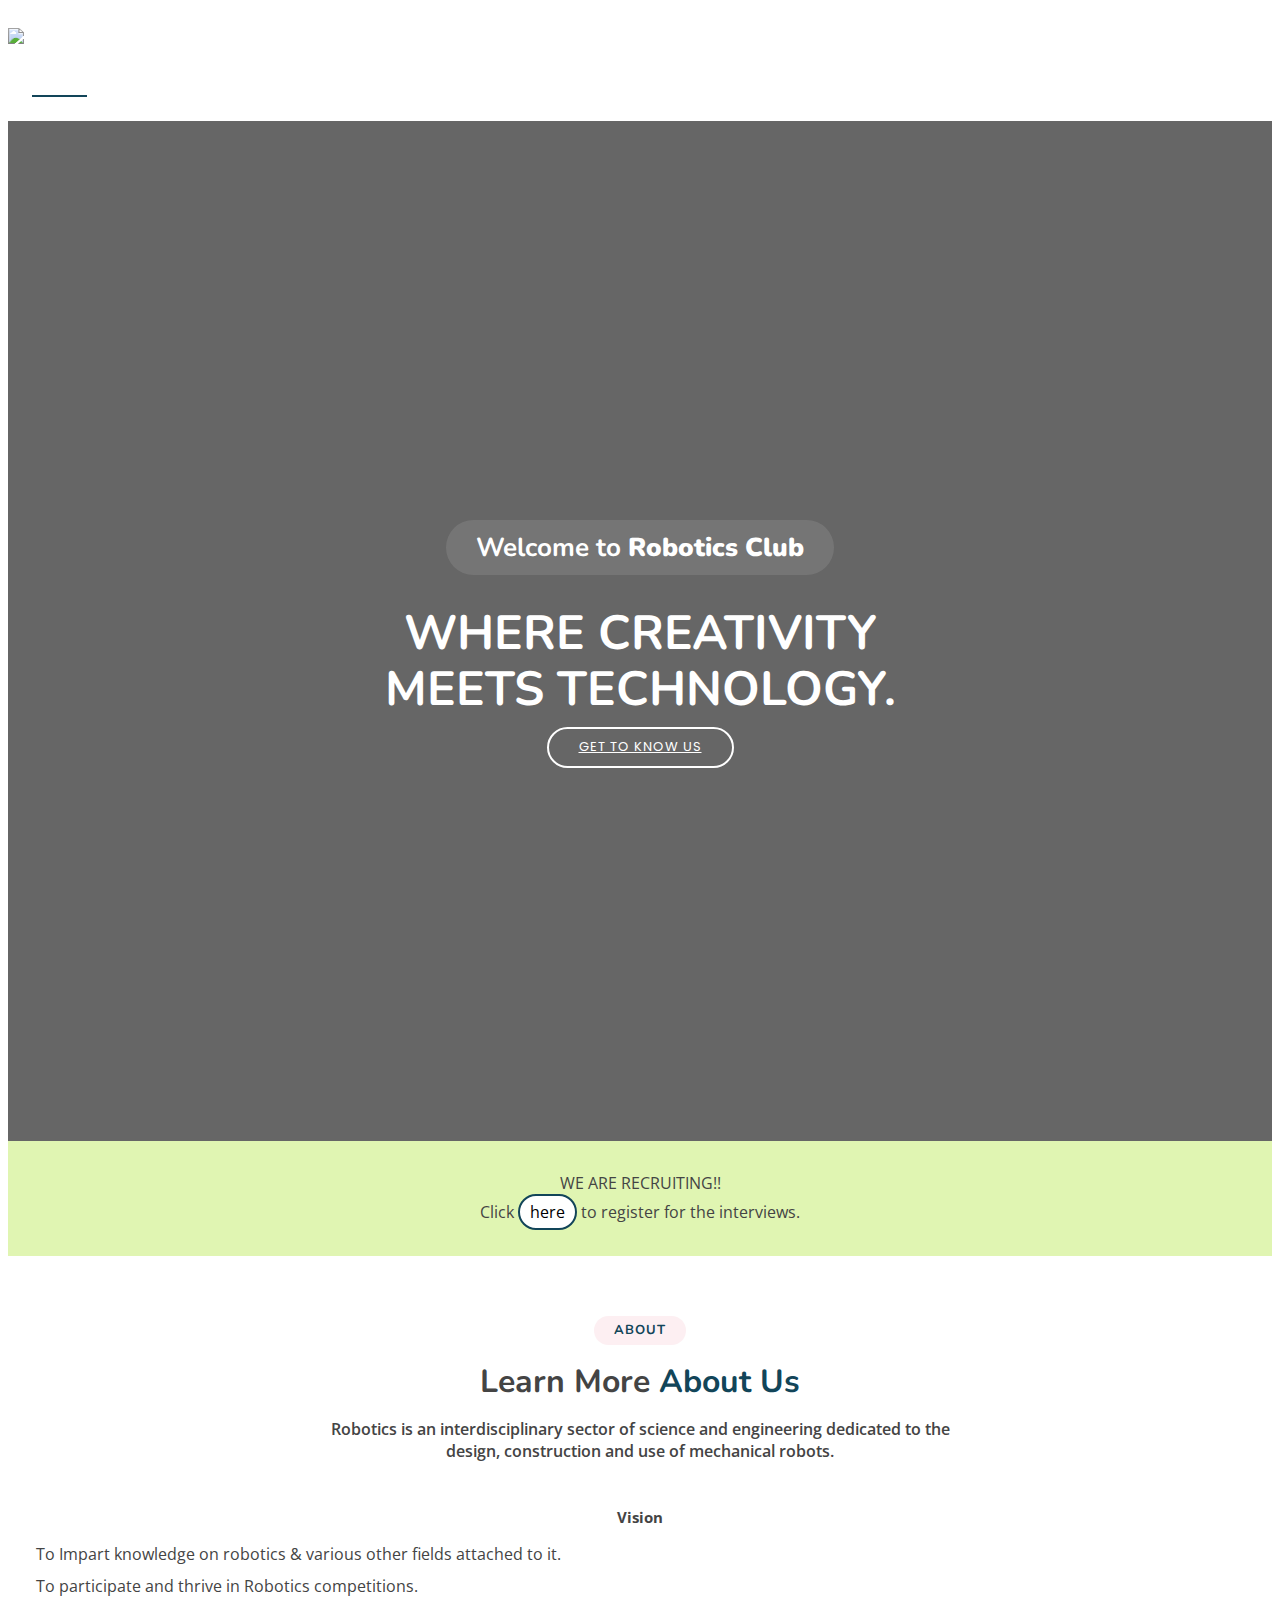
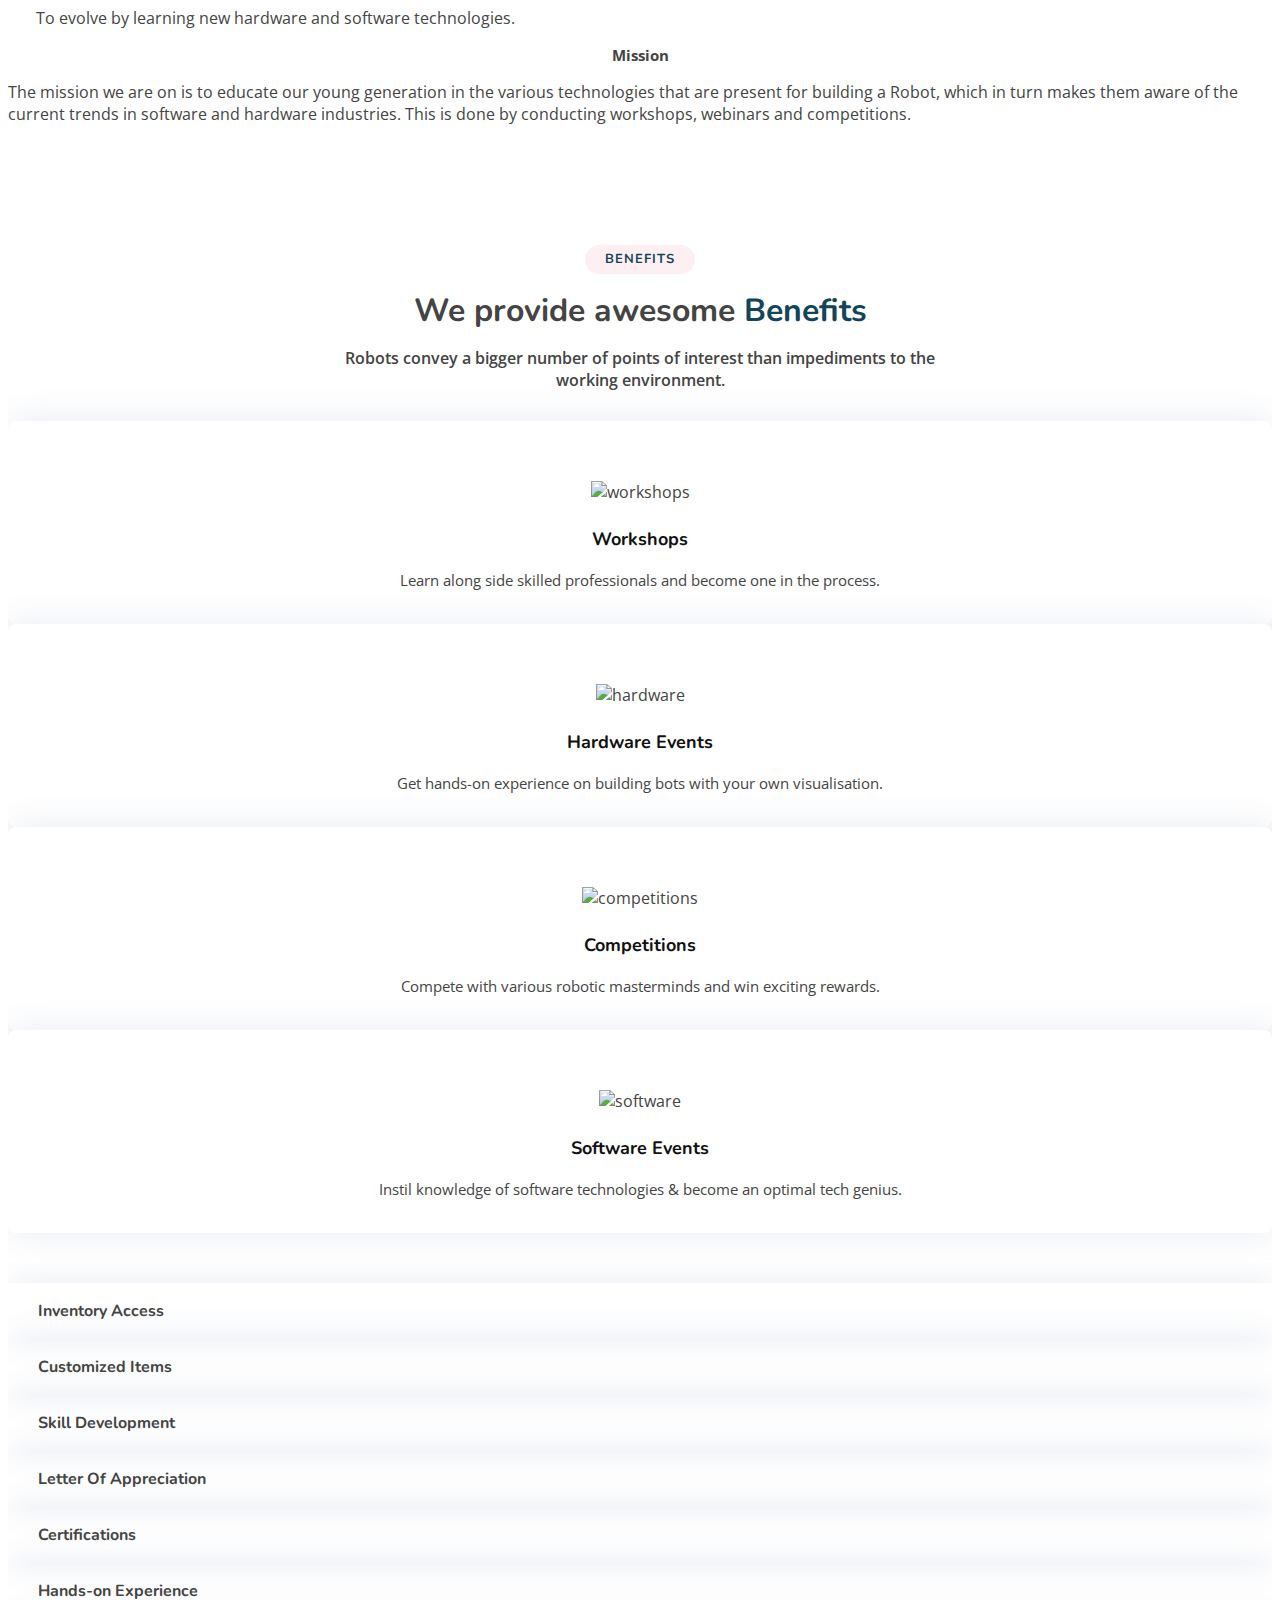
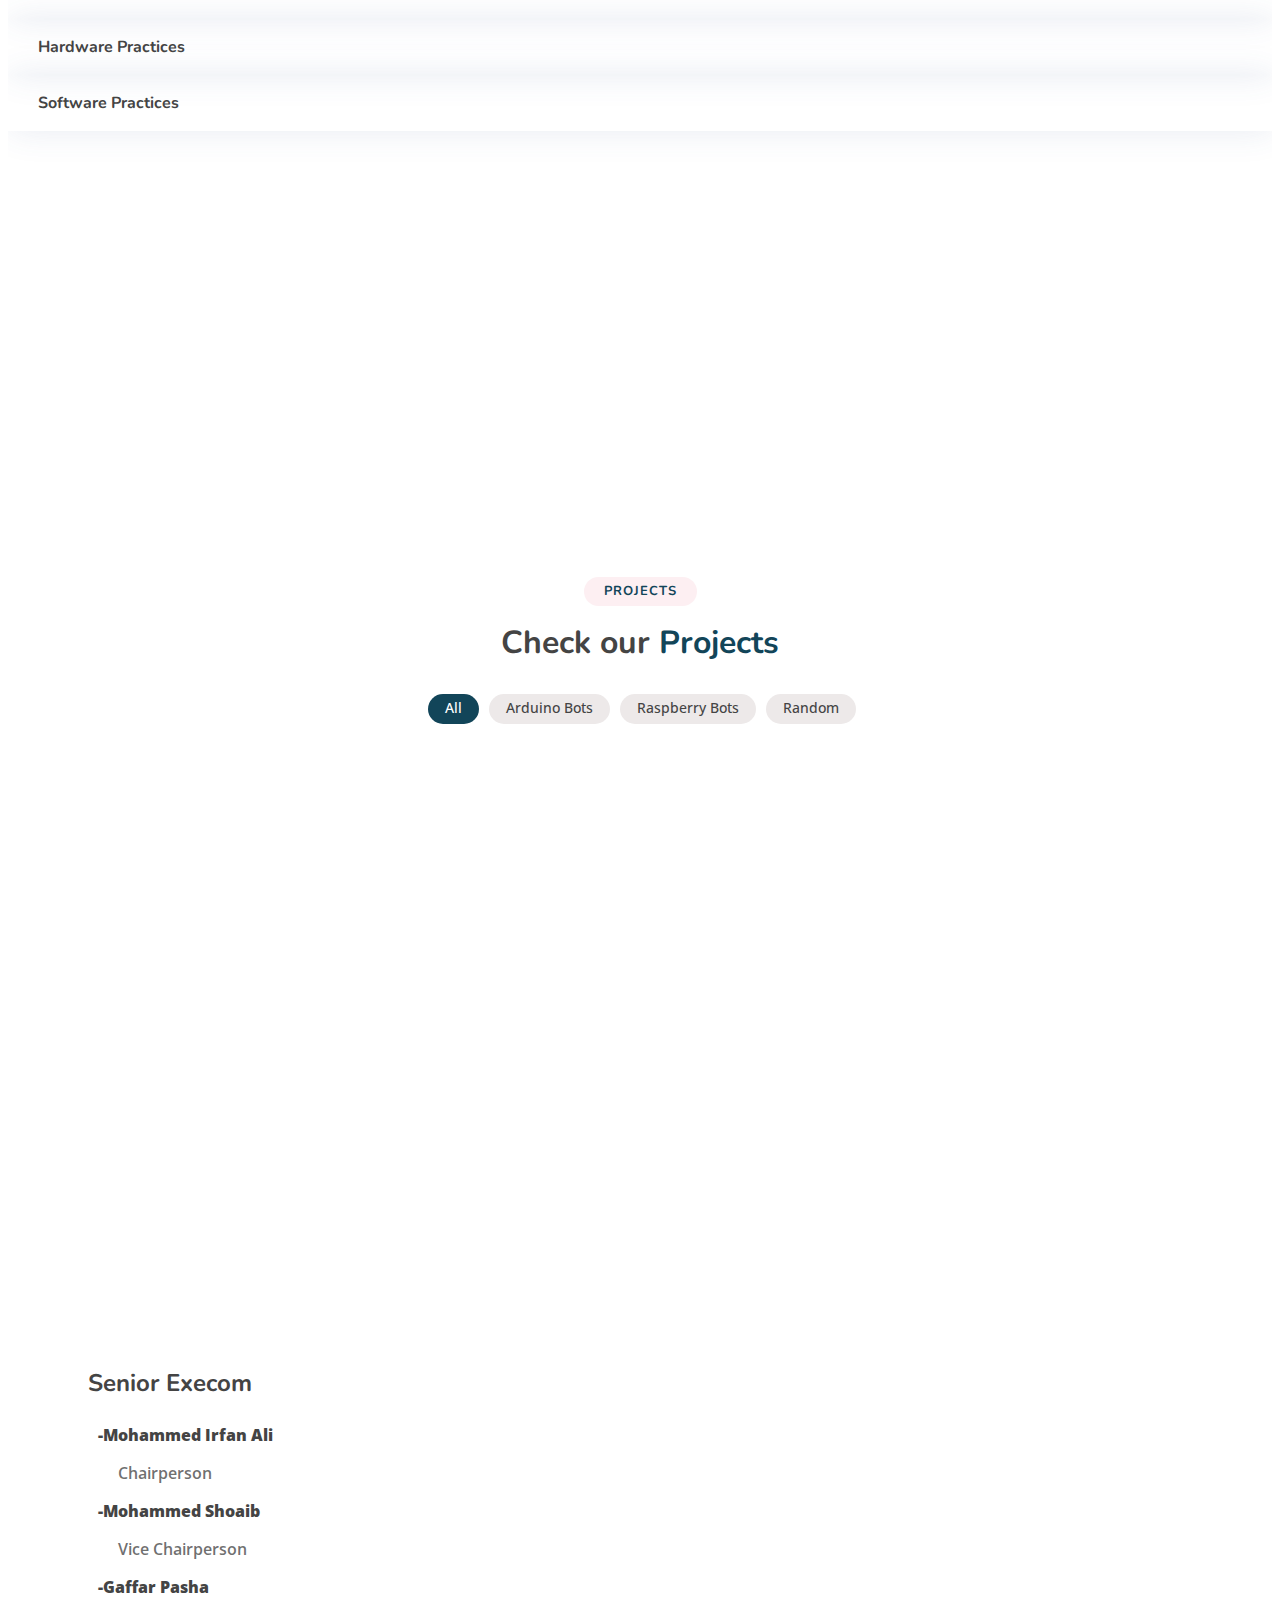
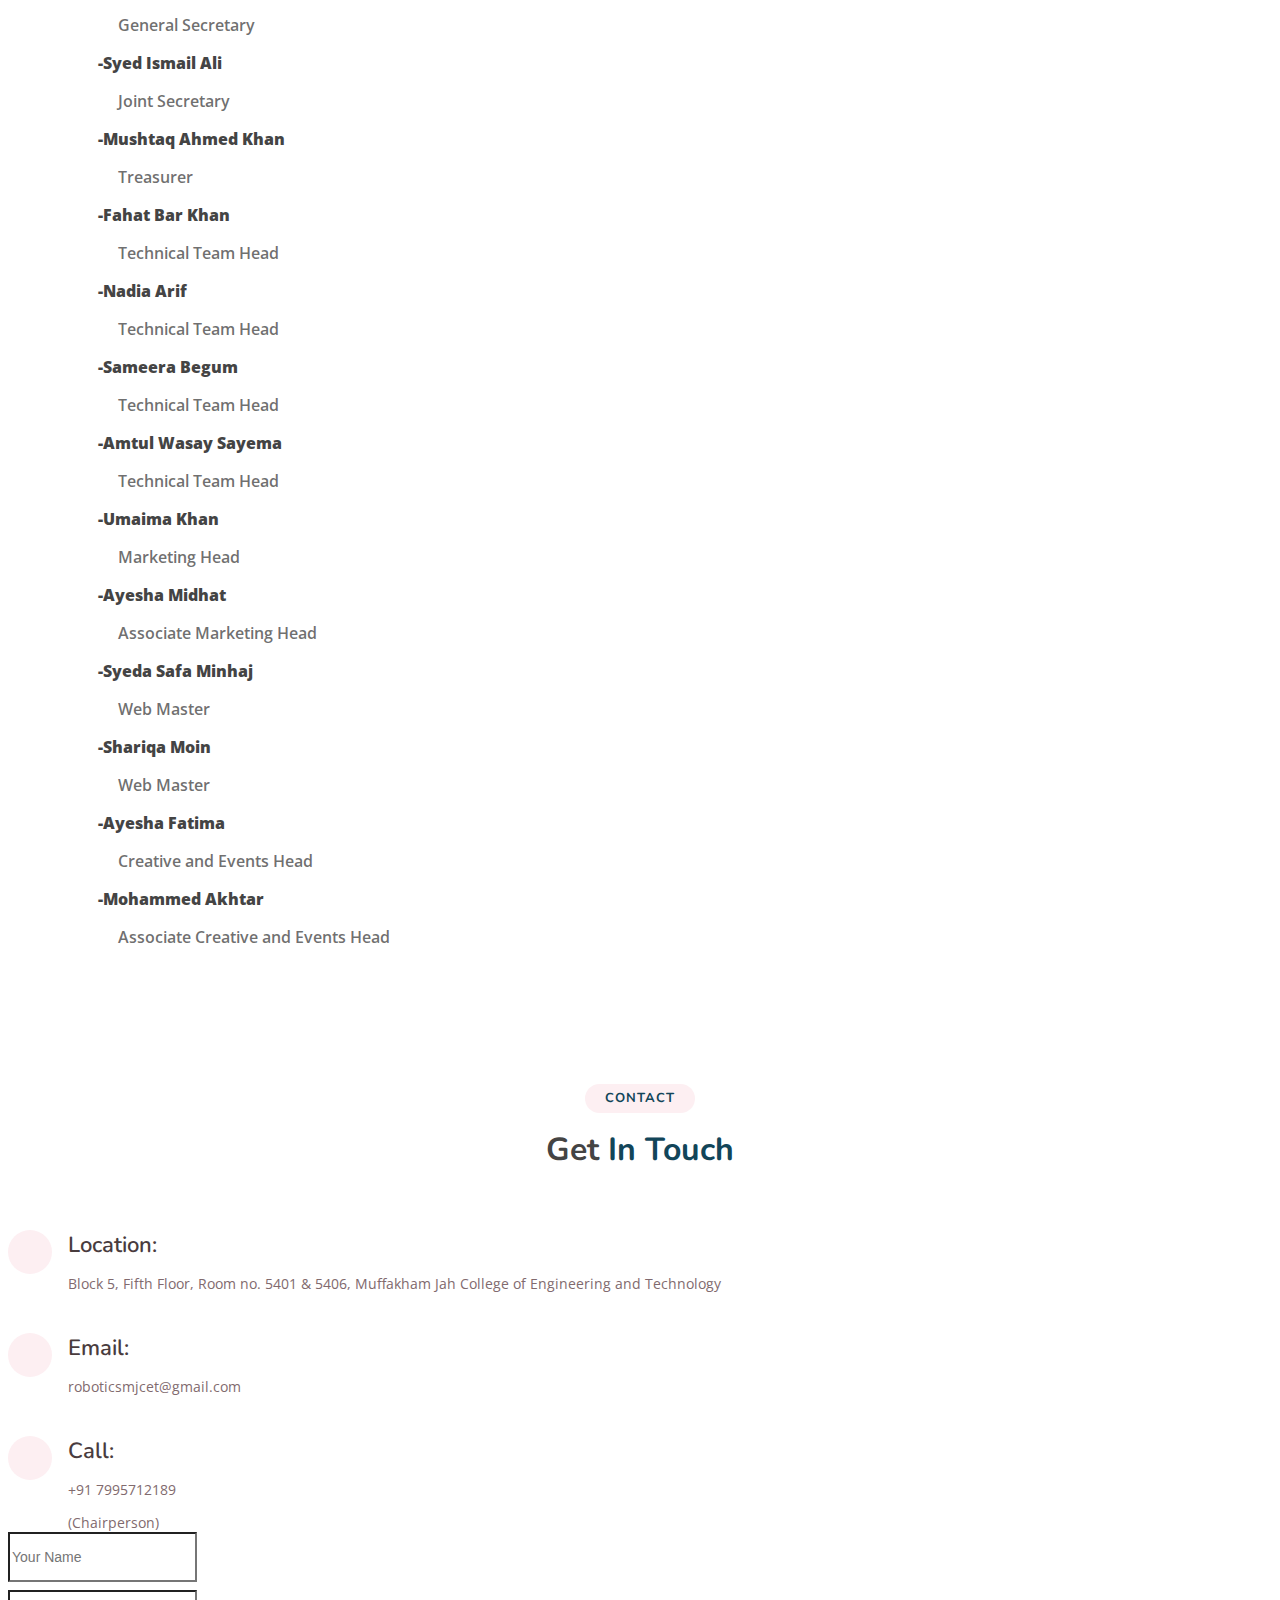
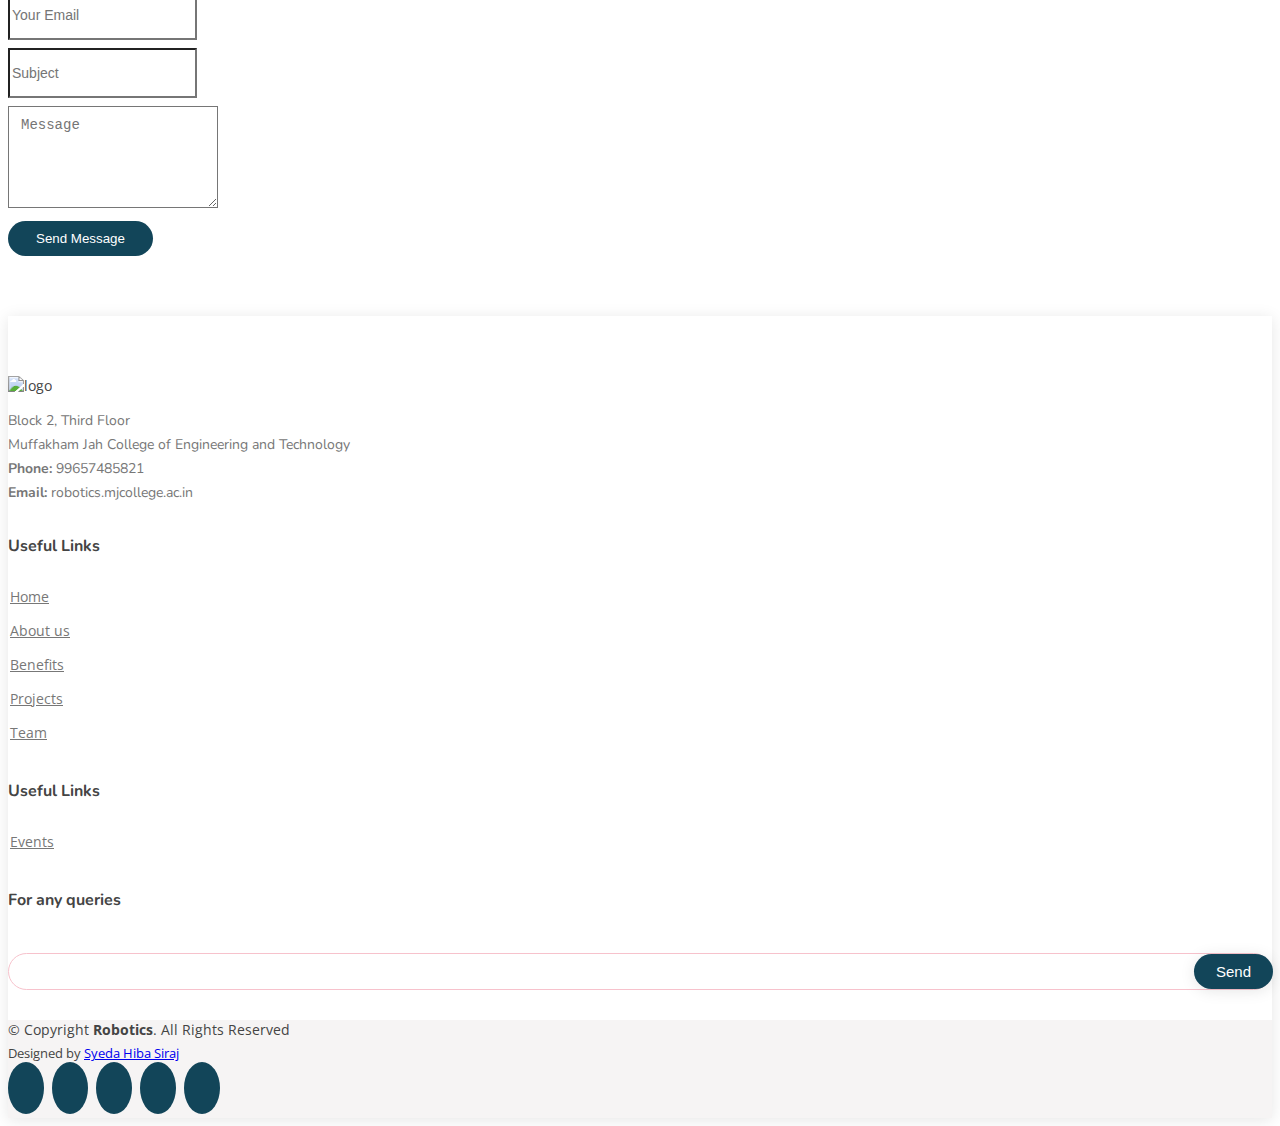
==== index.html @ 512441b2 "recruitment reg" ====
<!DOCTYPE html>
<html lang="en">
  <head>
    <meta charset="utf-8" />
    <meta content="width=device-width, initial-scale=1.0" name="viewport" />

    <title>Robotics Website</title>
    <meta content="" name="description" />
    <meta content="" name="keywords" />

    <!-- Favicons -->
    <link href="assets/img/roboticsLogo.jpg" rel="icon" />

    <!-- Google Fonts -->
    <link
      href="https://fonts.googleapis.com/css?family=Open+Sans:300,300i,400,400i,600,600i,700,700i|Nunito:300,300i,400,400i,600,600i,700,700i|Poppins:300,300i,400,400i,500,500i,600,600i,700,700i"
      rel="stylesheet"
    />

    <!-- Vendor CSS Files -->
    <link
      href="assets/vendor/bootstrap/css/bootstrap.min.css"
      rel="stylesheet"
    />
    <link
      href="assets/vendor/bootstrap-icons/bootstrap-icons.css"
      rel="stylesheet"
    />
    <link href="assets/vendor/boxicons/css/boxicons.min.css" rel="stylesheet" />
    <link
      href="assets/vendor/glightbox/css/glightbox.min.css"
      rel="stylesheet"
    />
    <link href="assets/vendor/remixicon/remixicon.css" rel="stylesheet" />
    <link href="assets/vendor/swiper/swiper-bundle.min.css" rel="stylesheet" />

    <!-- Main CSS File -->
    <link href="assets/css/style.css" rel="stylesheet" />

    <!--Chatbot-->
    <script type="text/javascript">
      window.$crisp = [];
      window.CRISP_WEBSITE_ID = "b55deaad-68e8-45c0-8fe8-236538bee764";
      (function () {
        d = document;
        s = d.createElement("script");
        s.src = "https://client.crisp.chat/l.js";
        s.async = 1;
        d.getElementsByTagName("head")[0].appendChild(s);
      })();
    </script>
  </head>

  <body>
    <!-- ======= Header ======= -->
    <header id="header" class="fixed-top">
      <div class="container d-flex align-items-center justify-content-between">
        <h1 class="logo">
          <a href="index.html">
            <img src="assets/img/roboticsLogo.jpg" alt="logo" />
          </a>
        </h1>
        <!-- Uncomment below if you prefer to use an image logo -->
        <!-- <a href="index.html" class="logo"><img src="assets/img/logo.png" alt="" class="img-fluid"></a>-->

        <nav id="navbar" class="navbar">
          <ul>
            <li><a class="nav-link scrollto active" href="#hero">Home</a></li>
            <li><a class="nav-link scrollto" href="#about">About</a></li>
            <li><a class="nav-link scrollto" href="#services">Benefits</a></li>
            <li><a class="nav-link scrollto" href="#portfolio">Projects</a></li>
            <li><a class="nav-link scrollto" href="#team">Team</a></li>
            <li><a href="#" style="text-decoration: none">Events</a></li>
            <!-- <li class="dropdown"><a href="#"><span>Drop Down</span> <i class="bi bi-chevron-down"></i></a>
            <ul>
              <li><a href="#">Drop Down 1</a></li>
              <li class="dropdown"><a href="#"><span>Deep Drop Down</span> <i class="bi bi-chevron-right"></i></a>
                <ul>
                  <li><a href="#">Deep Drop Down 1</a></li>
                  <li><a href="#">Deep Drop Down 2</a></li>
                  <li><a href="#">Deep Drop Down 3</a></li>
                  <li><a href="#">Deep Drop Down 4</a></li>
                  <li><a href="#">Deep Drop Down 5</a></li>
                </ul>
              </li>
              <li><a href="#">Drop Down 2</a></li>
              <li><a href="#">Drop Down 3</a></li>
              <li><a href="#">Drop Down 4</a></li>
            </ul>
          </li> -->
            <li><a class="nav-link scrollto" href="#contact">Contact</a></li>
          </ul>
          <i class="bi bi-list mobile-nav-toggle"></i>
        </nav>
        <!-- .navbar -->
      </div>
    </header>
    <!-- End Header -->

    <!-- ======= Hero Section ======= -->

    <!-- <header>
    <div class="overlay"></div>
      <video playsinline="playsinline" autoplay="autoplay" muted="muted" loop="loop">
        <source src="assets/img/video.mp4" type="video/mp4">
      </video>
      <div class="container h-100">
        <div class="d-flex h-100 text-center align-items-center">
          <div class="w-100 text-white">
            <h1 class="display-3">Video Header</h1>
            <p class="lead mb-0">With HTML5 Video and Bootstrap 4</p>
          </div>
        </div>
    </div>
  </header>
   -->

    <section id="hero">
      <div class="hero-container">
        <video
          width="1600"
          height="1400"
          autoplay
          playsinline
          controls = "true"
          muted
          loop
          id="myVideo"
        >
          <source src="assets/img/IMG_6921.mp4" type="video/mp4" />
        </video>
      </div>
      <div class="hero-container" style="z-index: 10">
        <h3>Welcome to <strong>Robotics Club</strong></h3>
        <h1 class="mb-4">
          Where creativity <br />
          meets technology.
        </h1>
        <a href="#about" class="btn-get-started scrollto">Get to know us</a>
        <!-- <h2>We are team of talented designers making websites with Bootstrap</h2> -->
      </div>
    </section>
    <!-- End Hero -->

    <main id="main">
      <div class="registration">
        <p>
          WE ARE RECRUITING!!<br />
          Click <a class = "here" href="indexr.html" target="_blank">here</a> to register for the interviews.
        </p>
      </div>
      <!-- ======= About Section ======= -->
      <section id="about" class="about">
        <div class="container">
          <div class="section-title">
            <h2>About</h2>
            <h3>Learn More <span>About Us</span></h3>
            <p>
              Robotics is an interdisciplinary sector of science and engineering
              dedicated to the design, construction and use of mechanical
              robots.
            </p>
          </div>

          <div class="row content">
            <div class="col-lg-6">
              <p
                style="
                  margin: 15px 0 15px 0;
                  font-size: 15px;
                  font-weight: 700;
                  text-align: center;
                "
              >
                Vision
              </p>
              <ul>
                <li>
                  <i class="ri-check-double-line"></i>To Impart knowledge on
                  robotics & various other fields attached to it.
                </li>
                <li>
                  <i class="ri-check-double-line"></i>To participate and thrive
                  in Robotics competitions.
                </li>
                <li>
                  <i class="ri-check-double-line"></i>To evolve by learning new
                  hardware and software technologies.
                </li>
              </ul>
            </div>
            <div class="col-lg-6 pt-4 pt-lg-0">
              <p
                style="
                  margin: 15px 0 15px 0;
                  font-size: 15px;
                  font-weight: 700;
                  text-align: center;
                "
              >
                Mission
              </p>
              <p>
                The mission we are on is to educate our young generation in the
                various technologies that are present for building a Robot,
                which in turn makes them aware of the current trends in software
                and hardware industries. This is done by conducting workshops,
                webinars and competitions.
              </p>
              <!-- <a href="#" class="btn-learn-more">Learn More</a> -->
            </div>
          </div>
        </div>
      </section>
      <!-- End About Section -->

      <!-- ======= Benefits Section ======= -->
      <section id="services" class="services">
        <div class="container">
          <div class="section-title">
            <h2>Benefits</h2>
            <h3>We provide awesome <span>Benefits</span></h3>
            <p>
              Robots convey a bigger number of points of interest than
              impediments to the working environment.
            </p>
          </div>

          <div class="row">
            <div class="col-md-6 col-lg-3 d-flex align-items-stretch mb-lg-0">
              <div class="icon-box">
                <!-- <div class="icon"><i class="bx bxl-dribbble"></i></div> -->
                <img
                  width="200"
                  height="120"
                  src="assets/img/benefits/workshops.jpg"
                  alt="workshops"
                />
                <h4 class="title mt-3"><a href="">Workshops</a></h4>
                <!-- <p class="description">Workshop requires participants to take a hands-on approach to immediately implement the skills they are learning.</p> -->
                <p class="description">
                  Learn along side skilled professionals and become one in the
                  process.
                </p>
                <!-- <a class="ben-btn" href="#">Know More</a> -->
              </div>
            </div>

            <div class="col-md-6 col-lg-3 d-flex align-items-stretch mb-lg-0">
              <div class="icon-box">
                <!-- <div class="icon"><i class="bx bx-file"></i></div> -->
                <img
                  width="200"
                  height="120"
                  src="assets/img/benefits/hardware.jpg"
                  alt="hardware"
                />
                <h4 class="title mt-3"><a href="">Hardware Events</a></h4>
                <p class="description">
                  Get hands-on experience on building bots with your own
                  visualisation.
                </p>
                <!-- <a class="cta-btn" href="#">Know More</a>    -->
              </div>
            </div>

            <div class="col-md-6 col-lg-3 d-flex align-items-stretch mb-lg-0">
              <div class="icon-box">
                <!-- <div class="icon"><i class="bx bx-tachometer"></i></div> -->
                <img
                  width="200"
                  height="120"
                  src="assets/img/benefits/competitions.jpg"
                  alt="competitions"
                />
                <h4 class="title mt-3"><a href="">Competitions</a></h4>
                <p class="description">
                  Compete with various robotic masterminds and win exciting
                  rewards.
                </p>
                <!-- <a class="cta-btn" href="#">Know More</a>              -->
              </div>
            </div>

            <div class="col-md-6 col-lg-3 d-flex align-items-stretch mb-lg-0">
              <div class="icon-box">
                <!-- <div class="icon"><i class="bx bx-world"></i></div> -->
                <img
                  width="200"
                  height="120"
                  src="assets/img/benefits/software.jpg"
                  alt="software"
                />
                <h4 class="title mt-3"><a href="">Software Events</a></h4>
                <p class="description">
                  Instil knowledge of software technologies & become an optimal
                  tech genius.
                </p>
                <!-- <a class="cta-btn" href="#">Know More</a> -->
              </div>
            </div>
          </div>
        </div>
      </section>
      <!-- End Services Section -->

      <!-- ======= Features Section ======= -->
      <section id="features" class="features">
        <div class="container">
          <div class="row">
            <div class="col-lg-3 col-md-4 col-6 col-6 mt-4">
              <div class="icon-box">
                <i class="ri-store-line" style="color: #ffbb2c"></i>
                <h3>Inventory Access</h3>
              </div>
            </div>
            <div class="col-lg-3 col-md-4 col-6 mt-4">
              <div class="icon-box">
                <i class="ri-bar-chart-box-line" style="color: #5578ff"></i>
                <h3>Customized Items</h3>
              </div>
            </div>
            <!-- <div class="col-lg-3 col-md-4 col-6 mt-4 mt-md-0">
            <div class="icon-box">
              <i class="ri-calendar-todo-line" style="color: #e80368;"></i>
              <h3><a href="">Sed perspiciatis</a></h3>
            </div>
          </div> -->
            <div class="col-lg-3 col-md-4 col-6 mt-4">
              <div class="icon-box">
                <i class="ri-database-2-line" style="color: #47aeff"></i>
                <h3>Skill Development</h3>
              </div>
            </div>
            <!-- <div class="col-lg-3 col-md-4 col-6 mt-4">
            <div class="icon-box">
              <i class="ri-gradienter-line" style="color: #ffa76e;"></i>
              <h3><a href="">Eiusmod Tempor</a></h3>
            </div>
          </div> -->
            <div class="col-lg-3 col-md-4 col-6 mt-4">
              <div class="icon-box">
                <i class="ri-file-list-3-line" style="color: #11dbcf"></i>
                <h3>Letter Of Appreciation</h3>
              </div>
            </div>
            <div class="col-lg-3 col-md-4 col-6 mt-4">
              <div class="icon-box">
                <i class="ri-price-tag-2-line" style="color: #4233ff"></i>
                <h3>Certifications</h3>
              </div>
            </div>
            <div class="col-lg-3 col-md-4 col-6 mt-4">
              <div class="icon-box">
                <i class="ri-anchor-line" style="color: #b2904f"></i>
                <h3>Hands-on Experience</h3>
              </div>
            </div>
            <!-- <div class="col-lg-3 col-md-4 col-6 mt-4">
            <div class="icon-box">
              <i class="ri-disc-line" style="color: #b20969;"></i>
              <h3><a href="">Moton Ideal</a></h3>
            </div>
          </div> -->
            <div class="col-lg-3 col-md-4 col-6 mt-4">
              <div class="icon-box">
                <i class="ri-paint-brush-line" style="color: #e361ff"></i>
                <h3>Hardware Practices</h3>
              </div>
            </div>
            <div class="col-lg-3 col-md-4 col-6 mt-4">
              <div class="icon-box">
                <i class="ri-base-station-line" style="color: #ff5828"></i>
                <h3>Software Practices</h3>
              </div>
            </div>
            <!-- <div class="col-lg-3 col-md-4 col-6 mt-4">
            <div class="icon-box">
              <i class="ri-fingerprint-line" style="color: #29cc61;"></i>
              <h3><a href="">G</a></h3>
            </div>
          </div> -->
          </div>
        </div>
      </section>
      <!-- End Features Section -->

      <!-- ======= Cta Section ======= -->
      <section id="cta" class="cta">
        <div class="container">
          <div class="text-center">
            <h3>Registrations</h3>
            <p>
              Robotics club provides an opportunity for students to supplement
              their education with hands-on experience in integration
              engineering. From the past few years we engage our students with
              active participation in various workshops, contests and tutorials
              to develop their interest in Robotics.
            </p>
            <a class="cta-btn" href="https://roboticsmjcet.github.io/roboticsMjcet/indexr.html" target="_blank">Register Here</a>
          </div>
        </div>
      </section>
      <!-- End Cta Section -->

      <!-- ======= Portfolio Section ======= -->
      <section id="portfolio" class="portfolio">
        <div class="container">
          <div class="section-title">
            <h2>Projects</h2>
            <h3>Check our <span>Projects</span></h3>
            <!-- <p>Ut possimus qui ut temporibus culpa velit eveniet modi omnis est adipisci expedita at voluptas atque vitae autem.</p> -->
          </div>

          <div class="row">
            <div class="col-lg-12 d-flex justify-content-center">
              <ul id="portfolio-flters">
                <li data-filter="*" class="filter-active">All</li>
                <li data-filter=".filter-app">Arduino Bots</li>
                <li data-filter=".filter-card">Raspberry Bots</li>
                <li data-filter=".filter-web">Random</li>
              </ul>
            </div>
          </div>

          <div class="row portfolio-container justify-content-center">
            <div class="col-lg-4 col-md-6 portfolio-item filter-app">
              <img
                src="assets/img/portfolio/portfolio-1.png"
                class="img-fluid"
                alt=""
              />
              <div class="portfolio-info">
                <h4>Line Follower Bot</h4>
                <p>Arduino</p>
                <a
                  href="assets/img/portfolio/portfolio-1.png"
                  data-gallery="portfolioGallery"
                  class="portfolio-lightbox preview-link"
                  title="App 1"
                  ><i class="bx bx-plus"></i
                ></a>
                <a
                  href="portfolio-details.html"
                  class="details-link"
                  title="More Details"
                  ><i class="bx bx-link"></i
                ></a>
              </div>
            </div>

            <div class="col-lg-4 col-md-6 portfolio-item filter-web">
              <img
                src="assets/img/portfolio/portfolio-2.png"
                class="img-fluid"
                alt=""
              />
              <div class="portfolio-info">
                <h4>RFID Based System</h4>
                <p>Random</p>
                <a
                  href="assets/img/portfolio/portfolio-2.png"
                  data-gallery="portfolioGallery"
                  class="portfolio-lightbox preview-link"
                  title="Web 3"
                  ><i class="bx bx-plus"></i
                ></a>
                <a
                  href="portfolio-details.html"
                  class="details-link"
                  title="More Details"
                  ><i class="bx bx-link"></i
                ></a>
              </div>
            </div>

            <div class="col-lg-4 col-md-6 portfolio-item filter-app">
              <img
                src="assets/img/portfolio/portfolio-3.png"
                class="img-fluid"
                alt=""
              />
              <div class="portfolio-info">
                <h4>Ultrasonic Sensor Bot</h4>
                <p>Arduino</p>
                <a
                  href="assets/img/portfolio/portfolio-3.png"
                  data-gallery="portfolioGallery"
                  class="portfolio-lightbox preview-link"
                  title="App 2"
                  ><i class="bx bx-plus"></i
                ></a>
                <a
                  href="portfolio-details.html"
                  class="details-link"
                  title="More Details"
                  ><i class="bx bx-link"></i
                ></a>
              </div>
            </div>

            <div class="col-lg-4 col-md-6 portfolio-item filter-card">
              <img
                src="assets/img/portfolio/portfolio-4.png"
                class="img-fluid"
                alt=""
              />
              <div class="portfolio-info">
                <h4>Keyboard Control Bot</h4>
                <p>Raspberry Pi</p>
                <a
                  href="assets/img/portfolio/portfolio-4.png"
                  data-gallery="portfolioGallery"
                  class="portfolio-lightbox preview-link"
                  title="Card 2"
                  ><i class="bx bx-plus"></i
                ></a>
                <a
                  href="portfolio-details.html"
                  class="details-link"
                  title="More Details"
                  ><i class="bx bx-link"></i
                ></a>
              </div>
            </div>

            <div class="col-lg-4 col-md-6 portfolio-item filter-web">
              <img
                src="assets/img/portfolio/portfolio-5.png"
                class="img-fluid"
                alt=""
              />
              <div class="portfolio-info">
                <h4>Spider Bot</h4>
                <p>Random</p>
                <a
                  href="assets/img/portfolio/portfolio-5.png"
                  data-gallery="portfolioGallery"
                  class="portfolio-lightbox preview-link"
                  title="Web 2"
                  ><i class="bx bx-plus"></i
                ></a>
                <a
                  href="portfolio-details.html"
                  class="details-link"
                  title="More Details"
                  ><i class="bx bx-link"></i
                ></a>
              </div>
            </div>

            <div class="col-lg-4 col-md-6 portfolio-item filter-app">
              <img
                src="assets/img/portfolio/portfolio-6.png"
                class="img-fluid"
                alt=""
              />
              <div class="portfolio-info">
                <h4>Self Balancing Bot</h4>
                <p>Random</p>
                <a
                  href="assets/img/portfolio/portfolio-6.png"
                  data-gallery="portfolioGallery"
                  class="portfolio-lightbox preview-link"
                  title="App 3"
                  ><i class="bx bx-plus"></i
                ></a>
                <a
                  href="portfolio-details.html"
                  class="details-link"
                  title="More Details"
                  ><i class="bx bx-link"></i
                ></a>
              </div>
            </div>

            <div class="col-lg-4 col-md-6 portfolio-item filter-card">
              <img
                src="assets/img/portfolio/portfolio-7.png"
                class="img-fluid"
                alt=""
              />
              <div class="portfolio-info">
                <h4>Self Navigating Bot</h4>
                <p>Raspberry Pi</p>
                <a
                  href="assets/img/portfolio/portfolio-7.png"
                  data-gallery="portfolioGallery"
                  class="portfolio-lightbox preview-link"
                  title="Card 1"
                  ><i class="bx bx-plus"></i
                ></a>
                <a
                  href="portfolio-details.html"
                  class="details-link"
                  title="More Details"
                  ><i class="bx bx-link"></i
                ></a>
              </div>
            </div>

            <div class="col-lg-4 col-md-6 portfolio-item filter-card">
              <img
                src="assets/img/portfolio/portfolio-8.png"
                class="img-fluid"
                alt=""
              />
              <div class="portfolio-info">
                <h4>Zumo Autonomous Bot</h4>
                <p>Raspberry Pi</p>
                <a
                  href="assets/img/portfolio/portfolio-8.png"
                  data-gallery="portfolioGallery"
                  class="portfolio-lightbox preview-link"
                  title="Card 3"
                  ><i class="bx bx-plus"></i
                ></a>
                <a
                  href="portfolio-details.html"
                  class="details-link"
                  title="More Details"
                  ><i class="bx bx-link"></i
                ></a>
              </div>
            </div>

            <div class="col-lg-4 col-md-6 portfolio-item filter-web">
              <img
                src="assets/img/portfolio/portfolio-9.png"
                class="img-fluid"
                alt=""
              />
              <div class="portfolio-info">
                <h4>Devastator Tank Bot</h4>
                <p>Random</p>
                <a
                  href="assets/img/portfolio/portfolio-9.png"
                  data-gallery="portfolioGallery"
                  class="portfolio-lightbox preview-link"
                  title="Web 3"
                  ><i class="bx bx-plus"></i
                ></a>
                <a
                  href="portfolio-details.html"
                  class="details-link"
                  title="More Details"
                  ><i class="bx bx-link"></i
                ></a>
              </div>
            </div>
          </div>
        </div>
      </section>
      <!-- End Portfolio Section -->

      <!-- ======= Pricing Section ======= -->
      <!-- <section id="pricing" class="pricing">
      <div class="container">

        <div class="section-title">
          <h2>Pricing</h2>
          <h3>Our Competing <span>Prices</span></h3>
          <p>Ut possimus qui ut temporibus culpa velit eveniet modi omnis est adipisci expedita at voluptas atque vitae autem.</p>
        </div>

        <div class="row">

          <div class="col-lg-4 col-md-6">
            <div class="box">
              <h3>Free</h3>
              <h4><sup>$</sup>0<span> / month</span></h4>
              <ul>
                <li>Aida dere</li>
                <li>Nec feugiat nisl</li>
                <li>Nulla at volutpat dola</li>
                <li class="na">Pharetra massa</li>
                <li class="na">Massa ultricies mi</li>
              </ul>
              <div class="btn-wrap">
                <a href="#" class="btn-buy">Buy Now</a>
              </div>
            </div>
          </div>

          <div class="col-lg-4 col-md-6 mt-4 mt-md-0">
            <div class="box recommended">
              <span class="recommended-badge">Recommended</span>
              <h3>Business</h3>
              <h4><sup>$</sup>19<span> / month</span></h4>
              <ul>
                <li>Aida dere</li>
                <li>Nec feugiat nisl</li>
                <li>Nulla at volutpat dola</li>
                <li>Pharetra massa</li>
                <li class="na">Massa ultricies mi</li>
              </ul>
              <div class="btn-wrap">
                <a href="#" class="btn-buy">Buy Now</a>
              </div>
            </div>
          </div>

          <div class="col-lg-4 col-md-6 mt-4 mt-lg-0">
            <div class="box">
              <h3>Developer</h3>
              <h4><sup>$</sup>29<span> / month</span></h4>
              <ul>
                <li>Aida dere</li>
                <li>Nec feugiat nisl</li>
                <li>Nulla at volutpat dola</li>
                <li>Pharetra massa</li>
                <li>Massa ultricies mi</li>
              </ul>
              <div class="btn-wrap">
                <a href="#" class="btn-buy">Buy Now</a>
              </div>
            </div>
          </div>

        </div>

      </div>
    </section> -->
      <!-- End Pricing Section -->

      <!-- ======= F.A.Q Section ======= -->
      <!-- <section id="faq" class="faq">
      <div class="container">

        <div class="section-title">
          <h2>F.A.Q</h2>
          <h3>Frequently Asked <span>Questions</span></h3>
        </div>

        <ul class="faq-list">

          <li>
            <div data-bs-toggle="collapse" class="collapsed question" href="#faq1">Non consectetur a erat nam at lectus urna duis? <i class="bi bi-chevron-down icon-show"></i><i class="bi bi-chevron-up icon-close"></i></div>
            <div id="faq1" class="collapse" data-bs-parent=".faq-list">
              <p>
                Feugiat pretium nibh ipsum consequat. Tempus iaculis urna id volutpat lacus laoreet non curabitur gravida. Venenatis lectus magna fringilla urna porttitor rhoncus dolor purus non.
              </p>
            </div>
          </li>

          <li>
            <div data-bs-toggle="collapse" href="#faq2" class="collapsed question">Feugiat scelerisque varius morbi enim nunc faucibus a pellentesque? <i class="bi bi-chevron-down icon-show"></i><i class="bi bi-chevron-up icon-close"></i></div>
            <div id="faq2" class="collapse" data-bs-parent=".faq-list">
              <p>
                Dolor sit amet consectetur adipiscing elit pellentesque habitant morbi. Id interdum velit laoreet id donec ultrices. Fringilla phasellus faucibus scelerisque eleifend donec pretium. Est pellentesque elit ullamcorper dignissim. Mauris ultrices eros in cursus turpis massa tincidunt dui.
              </p>
            </div>
          </li>

          <li>
            <div data-bs-toggle="collapse" href="#faq3" class="collapsed question">Dolor sit amet consectetur adipiscing elit pellentesque habitant morbi? <i class="bi bi-chevron-down icon-show"></i><i class="bi bi-chevron-up icon-close"></i></div>
            <div id="faq3" class="collapse" data-bs-parent=".faq-list">
              <p>
                Eleifend mi in nulla posuere sollicitudin aliquam ultrices sagittis orci. Faucibus pulvinar elementum integer enim. Sem nulla pharetra diam sit amet nisl suscipit. Rutrum tellus pellentesque eu tincidunt. Lectus urna duis convallis convallis tellus. Urna molestie at elementum eu facilisis sed odio morbi quis
              </p>
            </div>
          </li>

          <li>
            <div data-bs-toggle="collapse" href="#faq4" class="collapsed question">Ac odio tempor orci dapibus. Aliquam eleifend mi in nulla? <i class="bi bi-chevron-down icon-show"></i><i class="bi bi-chevron-up icon-close"></i></div>
            <div id="faq4" class="collapse" data-bs-parent=".faq-list">
              <p>
                Dolor sit amet consectetur adipiscing elit pellentesque habitant morbi. Id interdum velit laoreet id donec ultrices. Fringilla phasellus faucibus scelerisque eleifend donec pretium. Est pellentesque elit ullamcorper dignissim. Mauris ultrices eros in cursus turpis massa tincidunt dui.
              </p>
            </div>
          </li>

          <li>
            <div data-bs-toggle="collapse" href="#faq5" class="collapsed question">Tempus quam pellentesque nec nam aliquam sem et tortor consequat? <i class="bi bi-chevron-down icon-show"></i><i class="bi bi-chevron-up icon-close"></i></div>
            <div id="faq5" class="collapse" data-bs-parent=".faq-list">
              <p>
                Molestie a iaculis at erat pellentesque adipiscing commodo. Dignissim suspendisse in est ante in. Nunc vel risus commodo viverra maecenas accumsan. Sit amet nisl suscipit adipiscing bibendum est. Purus gravida quis blandit turpis cursus in
              </p>
            </div>
          </li>

          <li>
            <div data-bs-toggle="collapse" href="#faq6" class="collapsed question">Tortor vitae purus faucibus ornare. Varius vel pharetra vel turpis nunc eget lorem dolor? <i class="bi bi-chevron-down icon-show"></i><i class="bi bi-chevron-up icon-close"></i></div>
            <div id="faq6" class="collapse" data-bs-parent=".faq-list">
              <p>
                Laoreet sit amet cursus sit amet dictum sit amet justo. Mauris vitae ultricies leo integer malesuada nunc vel. Tincidunt eget nullam non nisi est sit amet. Turpis nunc eget lorem dolor sed. Ut venenatis tellus in metus vulputate eu scelerisque. Pellentesque diam volutpat commodo sed egestas egestas fringilla phasellus faucibus. Nibh tellus molestie nunc non blandit massa enim nec.
              </p>
            </div>
          </li>

        </ul>

      </div>
    </section> -->
      <!-- End F.A.Q Section -->

      <!-- ======= Team Section ======= -->
<!--       <section id="team" class="team">
        <div class="container">
          <!--Execom Members-->
<!--           <div class="section-title">
            <h2>Team</h2>
            <h3>Our Hardworking <span>Team</span></h3>
            <p>Execom Members</p>
          </div>

          <div class="row">
            <div
              class="col-lg-3 col-md-6 d-flex align-items-stretch justify-content-center"
            >
              <div class="member">
                <div class="member-img">
                  <img
                    src="./assets/img/team/Team-1.jpg"
                    class="img-fluid"
                    alt="chair"
                  />
                  <div class="social"> --> 
                    <!-- <a href=""><i class="bi bi-twitter"></i></a> -->
                    <!-- <a href=""><i class="bi bi-facebook"></i></a> -->
<!--                     <a href=""><i class="bi bi-instagram"></i></a>
                    <a href=""><i class="bi bi-linkedin"></i></a>
                  </div>
                </div>
                <div class="member-info">
                  <h4>Muhammad Akbaruddin Anwar</h4>
                  <span>Chairperson</span>
                </div>
              </div>
            </div>

            <div
              class="col-lg-3 col-md-6 d-flex align-items-stretch justify-content-center"
            >
              <div class="member">
                <div class="member-img">
                  <img
                    src="./assets/img/team/Team-2.jpg"
                    class="img-fluid"
                    alt="vice-chair"
                  />
                  <div class="social"> -->
                    <!-- <a href=""><i class="bi bi-twitter"></i></a> -->
                    <!-- <a href=""><i class="bi bi-facebook"></i></a> -->
<!--                     <a href=""><i class="bi bi-instagram"></i></a>
                    <a href=""><i class="bi bi-linkedin"></i></a>
                  </div>
                </div>
                <div class="member-info">
                  <h4>Hamza Shah Khan</h4>
                  <span>Vice Chairperson</span>
                </div>
              </div>
            </div>

            <div
              class="col-lg-3 col-md-6 d-flex align-items-stretch justify-content-center"
            >
              <div class="member">
                <div class="member-img">
                  <img
                    src="./assets/img/team/Team-3.jpg"
                    class="img-fluid"
                    alt="secretary"
                  />
                  <div class="social"> -->
                    <!-- <a href=""><i class="bi bi-twitter"></i></a> -->
                    <!-- <a href=""><i class="bi bi-facebook"></i></a> -->
<!--                     <a href=""><i class="bi bi-instagram"></i></a>
                    <a href=""><i class="bi bi-linkedin"></i></a>
                  </div>
                </div>
                <div class="member-info">
                  <h4>Firdous Fathima</h4>
                  <span>Secretary</span>
                </div>
              </div>
            </div>

            <div
              class="col-lg-3 col-md-6 d-flex align-items-stretch justify-content-center"
            >
              <div class="member">
                <div class="member-img">
                  <img
                    src="./assets/img/team/Team-4.jpg"
                    class="img-fluid"
                    alt="project-head"
                  />
                  <div class="social"> -->
                    <!-- <a href=""><i class="bi bi-twitter"></i></a> -->
                    <!-- <a href=""><i class="bi bi-facebook"></i></a> -->
<!--                     <a href=""><i class="bi bi-instagram"></i></a>
                    <a href=""><i class="bi bi-linkedin"></i></a>
                  </div>
                </div>
                <div class="member-info">
                  <h4>Mohammed Zeeshan Sheikh</h4>
                  <span>Project Head</span>
                </div>
              </div>
            </div>
          </div> -->

          <!--Publicity Heads-->
<!--           <div class="section-title">
            <p>Publicity Heads</p>
          </div>
          <div class="row align-content-center justify-content-center">
            <div
              class="col-lg-3 col-md-6 d-flex align-items-stretch justify-content-center"
            >
              <div class="member">
                <div class="member-img">
                  <img
                    src="./assets/img/team/Team-5.jpg"
                    class="img-fluid"
                    alt="publicity-head1"
                  />
                  <div class="social"> -->
                    <!-- <a href=""><i class="bi bi-twitter"></i></a> -->
                    <!-- <a href=""><i class="bi bi-facebook"></i></a> -->
<!--                     <a href=""><i class="bi bi-instagram"></i></a>
                    <a href=""><i class="bi bi-linkedin"></i></a>
                  </div>
                </div>
                <div class="member-info">
                  <h4>Iqra Amreen</h4>
                  <span>Publicity Head</span>
                </div>
              </div>
            </div>

            <div
              class="col-lg-3 col-md-6 d-flex align-items-stretch justify-content-center"
            >
              <div class="member">
                <div class="member-img">
                  <img
                    src="./assets/img/team/Team-6.jpg"
                    class="img-fluid"
                    alt="publicity-head2"
                  />
                  <div class="social"> -->
                    <!-- <a href=""><i class="bi bi-twitter"></i></a> -->
                    <!-- <a href=""><i class="bi bi-facebook"></i></a> -->
<!--                     <a href=""><i class="bi bi-instagram"></i></a>
                    <a href=""><i class="bi bi-linkedin"></i></a>
                  </div>
                </div>
                <div class="member-info">
                  <h4>Sohaib Jafri</h4>
                  <span>Publicity Head</span>
                </div>
              </div>
            </div>
          </div> -->

          <!--Technical Heads-->
<!--           <div class="section-title">
            <p>Technical Heads</p>
          </div>
          <div class="row align-content-center justify-content-center">
            <div
              class="col-lg-3 col-md-6 d-flex align-items-stretch justify-content-center"
            >
              <div class="member">
                <div class="member-img">
                  <img
                    src="./assets/img/team/Team-7.jpg"
                    class="img-fluid"
                    alt="technical-head1"
                  />
                  <div class="social"> -->
                    <!-- <a href=""><i class="bi bi-twitter"></i></a> -->
                    <!-- <a href=""><i class="bi bi-facebook"></i></a> -->
<!--                     <a href=""><i class="bi bi-instagram"></i></a>
                    <a href=""><i class="bi bi-linkedin"></i></a>
                  </div>
                </div>
                <div class="member-info">
                  <h4>Bilal Adnan Farooqui</h4>
                  <span>Technical Head</span>
                </div>
              </div>
            </div>

            <div
              class="col-lg-3 col-md-6 d-flex align-items-stretch justify-content-center"
            >
              <div class="member">
                <div class="member-img">
                  <img
                    src="./assets/img/team/Team-8.jpg"
                    class="img-fluid"
                    alt="technical-head2"
                  />
                  <div class="social"> -->
                    <!-- <a href=""><i class="bi bi-twitter"></i></a> -->
                    <!-- <a href=""><i class="bi bi-facebook"></i></a> -->
<!--                     <a href=""><i class="bi bi-instagram"></i></a>
                    <a href=""><i class="bi bi-linkedin"></i></a>
                  </div>
                </div>
                <div class="member-info">
                  <h4>Syed Muneeb Ahmed</h4>
                  <span>Technical Head</span>
                </div>
              </div>
            </div>

            <div
              class="col-lg-3 col-md-6 d-flex align-items-stretch justify-content-center"
            >
              <div class="member">
                <div class="member-img">
                  <img
                    src="./assets/img/team/Team-9.jpg"
                    class="img-fluid"
                    alt="technical-head3"
                  />
                  <div class="social"> -->
                    <!-- <a href=""><i class="bi bi-twitter"></i></a> -->
                    <!-- <a href=""><i class="bi bi-facebook"></i></a> -->
<!--                     <a href=""><i class="bi bi-instagram"></i></a>
                    <a href=""><i class="bi bi-linkedin"></i></a>
                  </div>
                </div>
                <div class="member-info">
                  <h4>Mohammed Mujtabauddin</h4>
                  <span>Technical Head</span>
                </div>
              </div>
            </div>
          </div> -->

          <!--External Academia-->
<!--           <div class="section-title">
            <p>External Academia</p>
          </div>
          <div class="row align-content-center justify-content-center">
            <div
              class="col-lg-3 col-md-6 d-flex align-items-stretch justify-content-center"
            >
              <div class="member">
                <div class="member-img">
                  <img
                    src="./assets/img/team/Team-10.jpg"
                    class="img-fluid"
                    alt="chair"
                  />
                  <div class="social"> -->
                    <!-- <a href=""><i class="bi bi-twitter"></i></a> -->
                    <!-- <a href=""><i class="bi bi-facebook"></i></a> -->
<!--                     <a href=""><i class="bi bi-instagram"></i></a>
                    <a href=""><i class="bi bi-linkedin"></i></a>
                  </div>
                </div>
                <div class="member-info">
                  <h4>Mohammed Tahami</h4>
                  <span>Chairperson</span>
                </div>
              </div>
            </div> -->

<!--             <div
              class="col-lg-3 col-md-6 d-flex align-items-stretch justify-content-center"
            >
              <div class="member">
                <div class="member-img">
                  <img
                    src="./assets/img/team/Team-11.jpg"
                    class="img-fluid"
                    alt="vice-chair"
                  />
                  <div class="social">
                    <!-- <a href=""><i class="bi bi-twitter"></i></a> -->
                    <!-- <a href=""><i class="bi bi-facebook"></i></a> -->
<!--                     <a href=""><i class="bi bi-instagram"></i></a>
                    <a href=""><i class="bi bi-linkedin"></i></a>
                  </div>
                </div>
                <div class="member-info">
                  <h4>Mohammed Saeed Ali</h4>
                  <span>Vice Chairperson</span>
                </div>
              </div>
            </div> --> 

            <!-- <div class="col-lg-3 col-md-6 d-flex align-items-stretch">
            <div class="member">
              <div class="member-img">
                <img src="assets/img/team/team-12.jpg" class="img-fluid" alt="secretary">
                <div class="social">
                  <a href=""><i class="bi bi-twitter"></i></a> -->
            <!-- <a href=""><i class="bi bi-facebook"></i></a>
                  <a href=""><i class="bi bi-instagram"></i></a>
                  <a href=""><i class="bi bi-linkedin"></i></a>
                </div>
              </div>
              <div class="member-info">
                <h4>Mohammed Fawaaz Moin</h4>
                <span>Secretary</span>
              </div>
            </div>
          </div> -->
<!--           </div>
        </div>
      </section> -->
      <!-- End Team Section -->
      
      <section id="team" class="team">
        <h2>Senior Execom</h2>

        <ul>
          <li>
            -Mohammed Irfan Ali
            <p>Chairperson</p>
          </li>
          <li>
            -Mohammed Shoaib
            <p>Vice Chairperson</p>
          </li>
          <li>
            -Gaffar Pasha
            <p>General Secretary</p>
          </li>
          <li>
            -Syed Ismail Ali
            <p>Joint Secretary</p>
          </li>
          <li>
            -Mushtaq Ahmed Khan
            <p>Treasurer</p>
          </li>
          <li>
            -Fahat Bar Khan
            <p>Technical Team Head</p>
          </li>
          <li>
            -Nadia Arif
            <p>Technical Team Head</p>
          </li>
          <li>
            -Sameera Begum
            <p>Technical Team Head</p>
          </li>
          <li>
            -Amtul Wasay Sayema
            <p>Technical Team Head</p>
          </li>
          <li>
            -Umaima Khan
            <p>Marketing Head</p>
          </li>
          <li>
            -Ayesha Midhat
            <p>Associate Marketing Head</p>
          </li>
          <li>
            -Syeda Safa Minhaj
            <p>Web Master</p>
          </li>
          <li>
            -Shariqa Moin
            <p>Web Master</p>
          </li>
          <li>
            -Ayesha Fatima
            <p>Creative and Events Head</p>
          </li>
          <li>
            -Mohammed Akhtar
            <p>Associate Creative and Events Head</p>
          </li>
        </ul>
      </section>
      

      <!-- ======= Contact Section ======= -->
      <section id="contact" class="contact">
        <div class="container">
          <div class="section-title">
            <h2>Contact</h2>
            <h3>Get <span>In Touch</span></h3>
            <!-- <p>Ut possimus qui ut temporibus culpa velit eveniet modi omnis est adipisci expedita at voluptas atque vitae autem.</p> -->
          </div>

          <!-- <div>
          <iframe style="border:0; width: 100%; height: 270px;" src="https://www.google.com/maps/embed?pb=!1m14!1m8!1m3!1d12097.433213460943!2d-74.0062269!3d40.7101282!3m2!1i1024!2i768!4f13.1!3m3!1m2!1s0x0%3A0xb89d1fe6bc499443!2sDowntown+Conference+Center!5e0!3m2!1smk!2sbg!4v1539943755621" frameborder="0" allowfullscreen></iframe>
        </div> -->

          <div class="row mt-5">
            <div class="col-lg-4">
              <div class="info">
                <div class="address">
                  <i class="bi bi-geo-alt"></i>
                  <h4>Location:</h4>
                  <p>
                    Block 5, Fifth Floor, Room no. 5401 & 5406, Muffakham Jah
                    College of Engineering and Technology
                  </p>
                </div>

                <div class="email">
                  <i class="bi bi-envelope"></i>
                  <h4>Email:</h4>
                  <p>roboticsmjcet@gmail.com</p>
                </div>

                <div class="phone">
                  <i class="bi bi-phone"></i>
                  <h4>Call:</h4>
                  <p>+91 7995712189</p>
                  <p>(Chairperson)</p>
                </div>
              </div>
            </div>

            <div class="col-lg-8 mt-5 mt-lg-0">
              <form
                action="forms/contact.php"
                method="post"
                role="form"
                class="php-email-form"
              >
                <div class="row">
                  <div class="col-md-6 form-group">
                    <input
                      type="text"
                      name="name"
                      class="form-control"
                      id="name"
                      placeholder="Your Name"
                      required
                    />
                  </div>
                  <div class="col-md-6 form-group mt-3 mt-md-0">
                    <input
                      type="email"
                      class="form-control"
                      name="email"
                      id="email"
                      placeholder="Your Email"
                      required
                    />
                  </div>
                </div>
                <div class="form-group mt-3">
                  <input
                    type="text"
                    class="form-control"
                    name="subject"
                    id="subject"
                    placeholder="Subject"
                    required
                  />
                </div>
                <div class="form-group mt-3">
                  <textarea
                    class="form-control"
                    name="message"
                    rows="5"
                    placeholder="Message"
                    required
                  ></textarea>
                </div>
                <div class="my-3">
                  <div class="loading">Loading</div>
                  <div class="error-message"></div>
                  <div class="sent-message">
                    Your message has been sent. Thank you!
                  </div>
                </div>
                <div class="text-center">
                  <button type="submit">Send Message</button>
                </div>
              </form>
            </div>
          </div>
        </div>
      </section>
      <!-- End Contact Section -->
    </main>
    <!-- End #main -->

    <!-- ======= Footer ======= -->
    <footer id="footer">
      <div class="footer-top">
        <div class="container">
          <div class="row">
            <div class="col-lg-3 col-md-6 footer-contact">
              <!-- <h3>Tempo</h3> -->
              <img class="w-75 pb-4" src="assets/img/logoWhite.jpg" alt="logo" />
              <img
                src="
            "
                alt=""
              />
              <p>
                Block 2, Third Floor<br />
                Muffakham Jah College of Engineering and Technology<br />
                <!-- United States <br><br> -->
                <strong>Phone:</strong> 99657485821<br />
                <strong>Email:</strong> robotics.mjcollege.ac.in<br />
              </p>
            </div>

            <div class="col-lg-2 col-md-6 footer-links">
              <h4 class="mt-3">Useful Links</h4>
              <ul>
                <li>
                  <i class="bx bx-chevron-right"></i> <a href="#">Home</a>
                </li>
                <li>
                  <i class="bx bx-chevron-right"></i> <a href="#">About us</a>
                </li>
                <li>
                  <i class="bx bx-chevron-right"></i> <a href="#">Benefits</a>
                </li>
                <li>
                  <i class="bx bx-chevron-right"></i> <a href="#">Projects</a>
                </li>
                <li>
                  <i class="bx bx-chevron-right"></i> <a href="#">Team</a>
                </li>
              </ul>
            </div>

            <div class="col-lg-3 col-md-6 footer-links">
              <h4 class="mt-3">Useful Links</h4>
              <ul>
                <li>
                  <i class="bx bx-chevron-right"></i> <a href="#">Events</a>
                </li>
                <!-- <li><i class="bx bx-chevron-right"></i> <a href="#"></a></li>
              <li><i class="bx bx-chevron-right"></i> <a href="#">Product Management</a></li>
              <li><i class="bx bx-chevron-right"></i> <a href="#">Marketing</a></li>
              <li><i class="bx bx-chevron-right"></i> <a href="#">Graphic Design</a></li> -->
              </ul>
            </div>

            <div class="col-lg-4 col-md-6 footer-newsletter">
              <h4 class="mt-3">For any queries</h4>
              <!-- <p>Tamen quem nulla quae legam multos aute sint culpa legam noster magna</p> -->
              <form action="" method="post">
                <input type="email" name="email" /><input
                  type="submit"
                  value="Send"
                />
              </form>
            </div>
          </div>
        </div>
      </div>

      <div class="container d-md-flex py-4">
        <div class="me-md-auto text-center text-md-start">
          <div class="copyright">
            &copy; Copyright <strong><span>Robotics</span></strong
            >. All Rights Reserved
          </div>
          <div class="credits">
            <!-- All the links in the footer should remain intact. -->
            <!-- You can delete the links only if you purchased the pro version. -->
            <!-- Licensing information: https://bootstrapmade.com/license/ -->
            <!-- Purchase the pro version with working PHP/AJAX contact form: https://bootstrapmade.com/tempo-free-onepage-bootstrap-theme/ -->
            Designed by
            <a href="https://www.linkedin.com/in/syeda-hiba-siraj-810aa81a0/"
              >Syeda Hiba Siraj</a
            >
          </div>
        </div>
        <div class="social-links text-center text-md-right pt-3 pt-md-0">
          <a href="#" class="twitter"><i class="bx bxl-twitter"></i></a>
          <a href="#" class="facebook"><i class="bx bxl-facebook"></i></a>
          <a href="#" class="instagram"><i class="bx bxl-instagram"></i></a>
          <a href="#" class="google-plus"><i class="bx bxl-skype"></i></a>
          <a href="#" class="linkedin"><i class="bx bxl-linkedin"></i></a>
        </div>
      </div>
    </footer>
    <!-- End Footer -->

    <!--To reach top-->
    <!-- <a href="#" class="back-to-top d-flex align-items-center justify-content-center"><i
      class="bi bi-arrow-up-short"></i></a> -->

    <!-- Vendor JS Files -->
    <script src="assets/vendor/bootstrap/js/bootstrap.bundle.min.js"></script>
    <script src="assets/vendor/glightbox/js/glightbox.min.js"></script>
    <script src="assets/vendor/isotope-layout/isotope.pkgd.min.js"></script>
    <script src="assets/vendor/php-email-form/validate.js"></script>
    <script src="assets/vendor/swiper/swiper-bundle.min.js"></script>

    <!-- Template Main JS File -->
    <script src="assets/js/main.js"></script>
  </body>
</html>
---- assets/css/style.css ----
/*--------------------------------------------------------------
# General
--------------------------------------------------------------*/
body {
  font-family: "Open Sans", sans-serif;
  color: #444444;
}

a:hover {
  color: #ea6981;
  text-decoration: none;
}

.here:link, .here:visited {
  background-color: white;
  color: black;
  border: 2px solid #124559;
  border-radius: 25px;
  padding: 5px 10px;
  text-align: center;
  text-decoration: none;
  display: inline-block;
}

.here:hover, .here:active {
  background-color: #124559;
  color: white;
  border-radius: 25px;
}

h1, h2, h3, h4, h5, h6 {
  font-family: "Nunito", sans-serif;
}

.registration{
  height: 100px;
  width: 100%;
  background-color: #e0f5b2;
  text-align: center;
  padding-top: 15px;
}

/*--------------------------------------------------------------
# Back to top button
--------------------------------------------------------------*/
.back-to-top {
  position: fixed;
  visibility: hidden;
  opacity: 0;
  right: 15px;
  bottom: 15px;
  z-index: 996;
  background: #124559;
  width: 40px;
  height: 40px;
  border-radius: 50px;
  transition: all 0.4s;
}

.back-to-top i {
  font-size: 28px;
  color: #fff;
  line-height: 0;
}

.back-to-top:hover {
  background: #e9607a;
  color: #fff;
}

.back-to-top.active {
  visibility: visible;
  opacity: 1;
}

/*--------------------------------------------------------------
# Header
--------------------------------------------------------------*/
#header {
  transition: all 0.5s;
  z-index: 997;
  padding: 20px 0;
}

#header .logo {
  font-size: 30px;
  margin: 0;
  padding: 0;
  line-height: 1;
  font-weight: 600;
  letter-spacing: 1px;
  text-transform: uppercase;
}

#header .logo a {
  color: #fff;
}

#header .logo img {
  max-height: 60px;
}

#header.header-scrolled, #header.header-inner-pages {
  background: rgba(0, 0, 0, 0.9);
  padding: 12px 0;
}

/*--------------------------------------------------------------
# Navigation Menu
--------------------------------------------------------------*/
/**
* Desktop Navigation 
*/
.navbar {
  padding: 0;
}

.navbar ul {
  margin: 0;
  padding: 0;
  display: flex;
  list-style: none;
  align-items: center;
}

.navbar li {
  position: relative;
}

.navbar > ul > li {
  white-space: nowrap;
  padding: 10px 0 10px 24px;
}

.navbar a {
  display: flex;
  align-items: center;
  justify-content: space-between;
  font-family: "Poppins", sans-serif;
  color: #fff;
  font-size: 15px;
  padding: 0 4px;
  white-space: nowrap;
  transition: 0.3s;
  letter-spacing: 0.4px;
  position: relative;
}

.navbar a i {
  font-size: 12px;
  line-height: 0;
  margin-left: 5px;
}

.navbar > ul > li > a:before {
  content: "";
  position: absolute;
  width: 100%;
  height: 2px;
  bottom: -6px;
  left: 0;
  background-color: #124559;;
  visibility: hidden;
  transform: scaleX(0);
  transition: all 0.3s ease-in-out 0s;
}

.navbar a:hover:before, .navbar li:hover > a:before, .navbar .active:before {
  visibility: visible;
  transform: scaleX(1);
}

.navbar a:hover, .navbar .active, .navbar li:hover > a {
  color: #fff;
}

.navbar .dropdown ul {
  display: block;
  position: absolute;
  left: 24px;
  top: calc(100% + 30px);
  margin: 0;
  padding: 10px 0;
  z-index: 99;
  opacity: 0;
  visibility: hidden;
  background: #fff;
  box-shadow: 0px 0px 30px rgba(127, 137, 161, 0.25);
  transition: 0.3s;
}

.navbar .dropdown ul li {
  min-width: 200px;
}

.navbar .dropdown ul a {
  padding: 10px 20px;
  font-size: 14px;
  text-transform: none;
  color: #493c3e;
}

.navbar .dropdown ul a i {
  font-size: 12px;
}

.navbar .dropdown ul a:hover, .navbar .dropdown ul .active:hover, .navbar .dropdown ul li:hover > a {
  color: #124559;
}

.navbar .dropdown:hover > ul {
  opacity: 1;
  top: 100%;
  visibility: visible;
}

.navbar .dropdown .dropdown ul {
  top: 0;
  left: calc(100% - 30px);
  visibility: hidden;
}

.navbar .dropdown .dropdown:hover > ul {
  opacity: 1;
  top: 0;
  left: 100%;
  visibility: visible;
}

@media (max-width: 1366px) {
  .navbar .dropdown .dropdown ul {
    left: -90%;
  }
  .navbar .dropdown .dropdown:hover > ul {
    left: -100%;
  }
}

/**
* Mobile Navigation 
*/
.mobile-nav-toggle {
  color: #fff;
  font-size: 28px;
  cursor: pointer;
  display: none;
  line-height: 0;
  transition: 0.5s;
}

@media (max-width: 991px) {
  .mobile-nav-toggle {
    display: block;
  }
  .navbar ul {
    display: none;
  }
}

.navbar-mobile {
  position: fixed;
  overflow: hidden;
  top: 0;
  right: 0;
  left: 0;
  bottom: 0;
  background: rgba(45, 37, 38, 0.9);
  transition: 0.3s;
  z-index: 999;
}

.navbar-mobile .mobile-nav-toggle {
  position: absolute;
  top: 15px;
  right: 15px;
}

.navbar-mobile ul {
  display: block;
  position: absolute;
  top: 55px;
  right: 15px;
  bottom: 15px;
  left: 15px;
  padding: 10px 0;
  background-color: #fff;
  overflow-y: auto;
  transition: 0.3s;
}

.navbar-mobile > ul > li {
  padding: 0;
}

.navbar-mobile a:hover:before, .navbar-mobile li:hover > a:before, .navbar-mobile .active:before {
  visibility: hidden;
}

.navbar-mobile a {
  padding: 10px 20px;
  font-size: 15px;
  color: #493c3e;
}

.navbar-mobile a:hover, .navbar-mobile .active, .navbar-mobile li:hover > a {
  color: #124559;
}

.navbar-mobile .getstarted {
  margin: 15px;
}

.navbar-mobile .dropdown ul {
  position: static;
  display: none;
  margin: 10px 20px;
  padding: 10px 0;
  z-index: 99;
  opacity: 1;
  visibility: visible;
  background: #fff;
  box-shadow: 0px 0px 30px rgba(127, 137, 161, 0.25);
}

.navbar-mobile .dropdown ul li {
  min-width: 200px;
}

.navbar-mobile .dropdown ul a {
  padding: 10px 20px;
}

.navbar-mobile .dropdown ul a i {
  font-size: 12px;
}

.navbar-mobile .dropdown ul a:hover, .navbar-mobile .dropdown ul .active:hover, .navbar-mobile .dropdown ul li:hover > a {
  color: #124559;;
}

.navbar-mobile .dropdown > .dropdown-active {
  display: block;
}

/*--------------------------------------------------------------
# Hero Section
--------------------------------------------------------------*/
#hero {
  width: 100%;
  height: 100vh;
  background: url("../img/hero-bg.jpg") top center;
  background-size: cover;
  position: relative;
}
#myVideo{
  /* -ms-transform: translateX(-50%) translateY(-50%); */
  /* -moz-transform: translateX(5%) translateY(12%); */
  -webkit-transform: translateX(2%) translateY(-2%);
  transform: translateX(1%) translateY(5%);
}



#hero:before {
  content: "";
  background: rgba(0, 0, 0, 0.6);
  position: absolute;
  bottom: 0;
  top: 0;
  left: 0;
  right: 0;
}

#hero .hero-container {
  position: absolute;
  bottom: 0;
  top: 0;
  left: 0;
  right: 0;
  display: flex;
  justify-content: center;
  align-items: center;
  flex-direction: column;
  text-align: center;
  padding: 0 15px;
}

#hero h3 {
  background: rgba(255, 255, 255, 0.1);
  color: #fff;
  font-size: 26px;
  padding: 10px 30px;
  margin-bottom: 30px;
  border-radius: 50px;
}

#hero h1 {
  margin: 0 0 10px 0;
  font-size: 48px;
  font-weight: 700;
  line-height: 56px;
  text-transform: uppercase;
  color: #fff;
}

#hero h2 {
  color: #eee;
  margin-bottom: 40px;
  font-size: 24px;
}

#hero .btn-get-started {
  font-family: "Poppins", sans-serif;
  text-transform: uppercase;
  font-weight: 400;
  font-size: 13px;
  letter-spacing: 1px;
  display: inline-block;
  padding: 8px 30px 9px 30px;
  border-radius: 50px;
  transition: 0.5s;
  border: 2px solid #fff;
  color: #fff;
}

#hero .btn-get-started:hover {
  background: #124559;;
  border: 2px solid #124559;;
}

@media (min-width: 1024px) {
  #hero {
    background-attachment: fixed;
  }
}

@media (max-width: 768px) {
  #hero h3 {
    font-size: 22px;
  }
  #hero h1 {
    font-size: 28px;
    line-height: 36px;
  }
  #hero h2 {
    font-size: 18px;
    line-height: 24px;
    margin-bottom: 30px;
  }
}

@media (max-height: 500px) {
  #hero {
    height: 150vh;
  }
}

/*--------------------------------------------------------------
# Sections General
--------------------------------------------------------------*/
section {
  padding: 60px 0;
  overflow: hidden;
}

.section-bg {
  background-color: white;
}

.section-title {
  text-align: center;
  padding-bottom: 30px;
}

.section-title h2 {
  font-size: 13px;
  letter-spacing: 1px;
  font-weight: 700;
  padding: 8px 20px;
  line-height: 1;
  margin: 0;
  background: #fdeff2;
  color: #124559;
  display: inline-block;
  text-transform: uppercase;
  border-radius: 50px;
}

.section-title h3 {
  margin: 15px 0 0 0;
  font-size: 32px;
  font-weight: 700;
}

.section-title h3 span {
  color: #124559;
}

.section-title p {
  margin: 15px auto 0 auto;
  font-weight: 600;
}

@media (min-width: 1024px) {
  .section-title p {
    width: 50%;
  }
}

/*--------------------------------------------------------------
# About
--------------------------------------------------------------*/
.about .content h3 {
  font-weight: 600;
  font-size: 26px;
}

.about .content ul {
  list-style: none;
  padding: 0;
}

.about .content ul li {
  padding-left: 28px;
  position: relative;
}

.about .content ul li + li {
  margin-top: 10px;
}

.about .content ul i {
  position: absolute;
  left: 0;
  top: 2px;
  font-size: 20px;
  color: #124559;
  line-height: 1;
}

.about .content p:last-child {
  margin-bottom: 0;
}

.about .content .btn-learn-more {
  font-family: "Nunito", sans-serif;
  font-weight: 600;
  font-size: 14px;
  letter-spacing: 1px;
  display: inline-block;
  padding: 12px 32px;
  border-radius: 50px;
  transition: 0.3s;
  line-height: 1;
  color: #124559;
  -webkit-animation-delay: 0.8s;
  animation-delay: 0.8s;
  margin-top: 6px;
  border: 2px solid #124559;
}

.about .content .btn-learn-more:hover {
  background: #124559;
  color: #fff;
  text-decoration: none;
}

/*--------------------------------------------------------------
# Services
--------------------------------------------------------------*/
.services {
  padding-bottom: 30px;
}

.services .icon-box {
  padding: 60px 30px 30px;
  position: relative;
  overflow: hidden;
  background: #fff;
  box-shadow: 2px 0 35px 0 rgba(68, 88, 144, 0.12);
  transition: all 0.3s ease-in-out;
  border-radius: 8px;
  z-index: 1;
  text-align: center;
}

.services .icon-box::before {
  content: '';
  position: absolute;
  background: #fdeff2;
  right: 0;
  left: 0;
  bottom: 0;
  top: 100%;
  transition: all 0.4s;
  z-index: -1;
}

.services .icon-box:hover::before {
  background: #124559;
  top: 0;
  border-radius: 0px;
}

.services .icon {
  margin-bottom: 15px;
}

.services .icon i {
  font-size: 48px;
  line-height: 1;
  color: #124559;
  transition: all 0.3s ease-in-out;
}

.services .title {
  font-weight: 700;
  margin-bottom: 15px;
  font-size: 18px;
}

.services .title a {
  color: #111;
  text-decoration: none;
}

.services .description {
  font-size: 15px;
  line-height: 28px;
  margin-bottom: 0;
}

.services .icon-box:hover .title a, .services .icon-box:hover .description {
  color: #fff;
}

.services .icon-box:hover .icon i {
  color: #fff;
}

/*--------------------------------------------------------------
# Features
--------------------------------------------------------------*/
.features {
  padding-top: 20px;
}

.features .icon-box {
  display: flex;
  align-items: center;
  padding: 20px;
  transition: ease-in-out 0.3s;
  box-shadow: 2px 0 35px 0 rgba(68, 88, 144, 0.12);
}

.features .icon-box i {
  font-size: 32px;
  padding-right: 10px;
  line-height: 1;
}

.features .icon-box h3 {
  font-weight: 700;
  margin: 0;
  padding: 0;
  line-height: 1;
  font-size: 16px;
}

.features .icon-box h3 a {
  color: #493c3e;
  transition: ease-in-out 0.3s;
}

.features .icon-box:hover a {
  color: #124559;
}

/*--------------------------------------------------------------
# Cta
--------------------------------------------------------------*/
.cta {
  background: linear-gradient(rgba(2, 2, 2, 0.5), rgba(0, 0, 0, 0.8)), url("../img/cta-bg.jpg") center center;
  background-size: cover;
  padding: 60px 0;
}

.cta h3 {
  color: #fff;
  font-size: 28px;
  font-weight: 700;
}

.cta p {
  color: #fff;
}

.cta .cta-btn {
  font-family: "Nunito", sans-serif;
  text-transform: uppercase;
  font-weight: 500;
  font-size: 16px;
  letter-spacing: 1px;
  display: inline-block;
  padding: 8px 28px;
  border-radius: 25px;
  transition: 0.5s;
  margin-top: 10px;
  border: 2px solid #fff;
  color: #fff;
}

.cta .cta-btn:hover {
  background: #124559;
  border: 2px solid #124559;
}

@media (min-width: 1024px) {
  .cta {
    background-attachment: fixed;
  }
}

/*--------------------------------------------------------------
# Portfolio
--------------------------------------------------------------*/
.portfolio #portfolio-flters {
  padding: 0;
  margin: 0 auto 25px auto;
  list-style: none;
  text-align: center;
  border-radius: 50px;
}

.portfolio #portfolio-flters li {
  cursor: pointer;
  display: inline-block;
  padding: 7px 17px 9px 17px;
  font-size: 14px;
  font-weight: 500;
  line-height: 1;
  color: #444444;
  margin: 0 3px 10px 3px;
  transition: all ease-in-out 0.3s;
  background: #ede9e9;
  border-radius: 50px;
}

.portfolio #portfolio-flters li:hover, .portfolio #portfolio-flters li.filter-active {
  color: #fff;
  background: #124559;
}

.portfolio #portfolio-flters li:last-child {
  margin-right: 0;
}

.portfolio .portfolio-item {
  margin-bottom: 30px;
  overflow: hidden;
}

.portfolio .portfolio-item img {
  position: relative;
  top: 0;
  transition: all 0.6s cubic-bezier(0.645, 0.045, 0.355, 1);
}

.portfolio .portfolio-item .portfolio-info {
  opacity: 0;
  position: absolute;
  left: 15px;
  right: 15px;
  bottom: -50px;
  z-index: 3;
  transition: all ease-in-out 0.3s;
  background: #124559;
  padding: 15px 20px;
}

.portfolio .portfolio-item .portfolio-info h4 {
  font-size: 18px;
  color: #fff;
  font-weight: 600;
}

.portfolio .portfolio-item .portfolio-info p {
  color: #fff;
  font-size: 14px;
  margin-bottom: 0;
}

.portfolio .portfolio-item .portfolio-info .preview-link, .portfolio .portfolio-item .portfolio-info .details-link {
  position: absolute;
  right: 50px;
  font-size: 24px;
  top: calc(50% - 18px);
  color: white;
  transition: ease-in-out 0.3s;
}

.portfolio .portfolio-item .portfolio-info .preview-link:hover, .portfolio .portfolio-item .portfolio-info .details-link:hover {
  color: #f7c2cc;
}

.portfolio .portfolio-item .portfolio-info .details-link {
  right: 15px;
}

.portfolio .portfolio-item:hover img {
  top: -30px;
}

.portfolio .portfolio-item:hover .portfolio-info {
  opacity: 1;
  bottom: 0;
}

/*--------------------------------------------------------------
# Portfolio Details
--------------------------------------------------------------*/
.portfolio-details {
  padding-top: 40px;
}

.portfolio-details .portfolio-details-slider img {
  width: 100%;
}

.portfolio-details .portfolio-details-slider .swiper-pagination {
  margin-top: 20px;
  position: relative;
}

.portfolio-details .portfolio-details-slider .swiper-pagination .swiper-pagination-bullet {
  width: 12px;
  height: 12px;
  background-color: #fff;
  opacity: 1;
  border: 1px solid #e43c5c;
}

.portfolio-details .portfolio-details-slider .swiper-pagination .swiper-pagination-bullet-active {
  background-color: #e43c5c;
}

.portfolio-details .portfolio-info {
  padding: 30px;
  box-shadow: 0px 0 30px rgba(73, 60, 62, 0.08);
}

.portfolio-details .portfolio-info h3 {
  font-size: 22px;
  font-weight: 700;
  margin-bottom: 20px;
  padding-bottom: 20px;
  border-bottom: 1px solid #eee;
}

.portfolio-details .portfolio-info ul {
  list-style: none;
  padding: 0;
  font-size: 15px;
}

.portfolio-details .portfolio-info ul li + li {
  margin-top: 10px;
}

.portfolio-details .portfolio-description {
  padding-top: 30px;
}

.portfolio-details .portfolio-description h2 {
  font-size: 26px;
  font-weight: 700;
  margin-bottom: 20px;
}

.portfolio-details .portfolio-description p {
  padding: 0;
}

/*--------------------------------------------------------------
# Pricing
--------------------------------------------------------------*/
.pricing .box {
  padding: 20px;
  background: #f9f9f9;
  text-align: center;
  border-radius: 8px;
  position: relative;
  overflow: hidden;
  border: 2px solid #f9f9f9;
}

.pricing .box h3 {
  font-weight: 400;
  padding: 15px;
  margin-top: 15px;
  font-size: 20px;
  font-weight: 600;
  color: #493c3e;
}

.pricing .box h4 {
  font-size: 42px;
  color: #124559;
  font-weight: 500;
  font-family: "Open Sans", sans-serif;
  margin-bottom: 20px;
}

.pricing .box h4 sup {
  font-size: 20px;
  top: -15px;
  left: -3px;
}

.pricing .box h4 span {
  color: #bababa;
  font-size: 16px;
  font-weight: 300;
}

.pricing .box ul {
  padding: 0;
  list-style: none;
  color: #493c3e;
  text-align: center;
  line-height: 20px;
  font-size: 14px;
}

.pricing .box ul li {
  padding-bottom: 16px;
}

.pricing .box ul i {
  color: #124559;
  font-size: 18px;
  padding-right: 4px;
}

.pricing .box ul .na {
  color: #ccc;
  text-decoration: line-through;
}

.pricing .box .btn-wrap {
  padding: 15px;
  text-align: center;
}

.pricing .box .btn-buy {
  display: inline-block;
  padding: 8px 40px 10px 40px;
  border-radius: 50px;
  border: 2px solid #124559;
  color: #124559;
  font-size: 14px;
  font-weight: 400;
  font-family: "Nunito", sans-serif;
  font-weight: 600;
  transition: 0.3s;
}

.pricing .box .btn-buy:hover {
  background: #124559;
  color: #fff;
}

.pricing .recommended {
  border-color: #124559;
}

.pricing .recommended .btn-buy {
  background: #124559;
  color: #fff;
}

.pricing .recommended .btn-buy:hover {
  background: #d91e42;
  border-color: #d91e42;
}

.pricing .recommended-badge {
  position: absolute;
  top: 5px;
  left: 50%;
  transform: translateX(-50%);
  z-index: 1;
  font-size: 13px;
  padding: 3px 25px 6px 25px;
  background: #fce6ea;
  color: #124559;
  border-radius: 50px;
}

/*--------------------------------------------------------------
# F.A.Q
--------------------------------------------------------------*/
.faq {
  padding: 60px 0;
}

.faq .faq-list {
  padding: 0;
  list-style: none;
}

.faq .faq-list li {
  border-bottom: 1px solid #f1eeef;
  margin-bottom: 20px;
  padding-bottom: 20px;
}

.faq .faq-list .question {
  display: block;
  position: relative;
  font-family: #124559;
  font-size: 18px;
  line-height: 24px;
  font-weight: 400;
  padding-left: 25px;
  cursor: pointer;
  color: #d01d3f;
  transition: 0.3s;
}

.faq .faq-list i {
  font-size: 16px;
  position: absolute;
  left: 0;
  top: -2px;
}

.faq .faq-list p {
  margin-bottom: 0;
  padding: 10px 0 0 25px;
}

.faq .faq-list .icon-show {
  display: none;
}

.faq .faq-list .collapsed {
  color: black;
}

.faq .faq-list .collapsed:hover {
  color: #124559;
}

.faq .faq-list .collapsed .icon-show {
  display: inline-block;
  transition: 0.6s;
}

.faq .faq-list .collapsed .icon-close {
  display: none;
  transition: 0.6s;
}

@media (min-width: 1280px) {
  .faq .container {
    padding: 0 120px;
  }
}

/*--------------------------------------------------------------
# Team
--------------------------------------------------------------*/
.team {
  background: #fff;
  padding: 60px 0;
  margin-left: 50px;
}

.team h2{
  margin-left: 30px;
  font-weight: bold;
  margin-bottom: 25px;
}

.team li{
  list-style-type: none;
  font-weight: 800;
}

.team p{
  font-weight: 600;
  color: rgba(48, 47, 47, 0.699);
  margin-left: 20px;
}

.team .member {
  margin-bottom: 20px;
  overflow: hidden;
  text-align: center;
  border-radius: 5px;
  background: #fff;
  box-shadow: 0px 2px 15px rgba(0, 0, 0, 0.1);
}

.team .member .member-img {
  position: relative;
  overflow: hidden;
  width: 260px;
  height: 277px;
}

@media only screen and (max-width: 768px) {
  .team .member .member-img{
      width: 352px;
  }
}

.team .member .social {
  position: absolute;
  left: 0;
  bottom: 0;
  right: 0;
  height: 40px;
  opacity: 0;
  transition: ease-in-out 0.3s;
  background: rgba(255, 255, 255, 0.85);
  display: flex;
  align-items: center;
  justify-content: center;
}

.team .member .social a {
  transition: color 0.3s;
  color: #493c3e;
  margin: 0 10px;
  display: inline-flex;
  align-items: center;
  justify-content: center;
}

.team .member .social a i {
  line-height: 0;
}

.team .member .social a:hover {
  color: #124559;
}

.team .member .social i {
  font-size: 18px;
  margin: 0 2px;
}

.team .member .member-info {
  padding: 25px 15px;
}

.team .member .member-info h4 {
  font-weight: 700;
  margin-bottom: 5px;
  font-size: 18px;
  color: #493c3e;
}

.team .member .member-info span {
  display: block;
  font-size: 13px;
  font-weight: 400;
  color: #aaaaaa;
}

.team .member .member-info p {
  font-style: italic;
  font-size: 14px;
  line-height: 26px;
  color: #777777;
}

.team .member:hover .social {
  opacity: 1;
}

/* .team h2{
  margin-left: 30px;
  font-weight: bold;
  margin-bottom: 25px;
}

.team li{
  list-style-type: none;
  font-weight: 800;
}

.team p{
  font-weight: 600;
  color: rgba(48, 47, 47, 0.699);
  margin-left: 20px;
} */

/*--------------------------------------------------------------
# Contact
--------------------------------------------------------------*/
.contact .info {
  width: 100%;
  background: #fff;
}

.contact .info i {
  font-size: 20px;
  color: #124559;
  float: left;
  width: 44px;
  height: 44px;
  background: #fdeff2;
  display: flex;
  justify-content: center;
  align-items: center;
  border-radius: 50px;
  transition: all 0.3s ease-in-out;
}

.contact .info h4 {
  padding: 0 0 0 60px;
  font-size: 22px;
  font-weight: 600;
  margin-bottom: 5px;
  color: #493c3e;
}

.contact .info p {
  padding: 0 0 0 60px;
  margin-bottom: 0;
  font-size: 14px;
  color: #816a6e;
}

.contact .info .email, .contact .info .phone {
  margin-top: 40px;
}

.contact .info .email:hover i, .contact .info .address:hover i, .contact .info .phone:hover i {
  background: #124559;
  color: #fff;
}

.contact .php-email-form {
  width: 100%;
  background: #fff;
}

.contact .php-email-form .form-group {
  padding-bottom: 8px;
}

.contact .php-email-form .error-message {
  display: none;
  color: #fff;
  background: #ed3c0d;
  text-align: left;
  padding: 15px;
  font-weight: 600;
}

.contact .php-email-form .error-message br + br {
  margin-top: 25px;
}

.contact .php-email-form .sent-message {
  display: none;
  color: #fff;
  background: #18d26e;
  text-align: center;
  padding: 15px;
  font-weight: 600;
}

.contact .php-email-form .loading {
  display: none;
  background: #fff;
  text-align: center;
  padding: 15px;
}

.contact .php-email-form .loading:before {
  content: "";
  display: inline-block;
  border-radius: 50%;
  width: 24px;
  height: 24px;
  margin: 0 10px -6px 0;
  border: 3px solid #18d26e;
  border-top-color: #eee;
  -webkit-animation: animate-loading 1s linear infinite;
  animation: animate-loading 1s linear infinite;
}

.contact .php-email-form input, .contact .php-email-form textarea {
  border-radius: 0;
  box-shadow: none;
  font-size: 14px;
}

.contact .php-email-form input:focus, .contact .php-email-form textarea:focus {
  border-color: #124559;
}

.contact .php-email-form input {
  height: 44px;
}

.contact .php-email-form textarea {
  padding: 10px 12px;
}

.contact .php-email-form button[type="submit"] {
  background: #124559;
  border: 0;
  padding: 10px 28px;
  color: #fff;
  transition: 0.4s;
  border-radius: 50px;
}

.contact .php-email-form button[type="submit"]:hover {
  background: #d01d3f;
}

@-webkit-keyframes animate-loading {
  0% {
    transform: rotate(0deg);
  }
  100% {
    transform: rotate(360deg);
  }
}

@keyframes animate-loading {
  0% {
    transform: rotate(0deg);
  }
  100% {
    transform: rotate(360deg);
  }
}

/*--------------------------------------------------------------
# Breadcrumbs
--------------------------------------------------------------*/
.breadcrumbs {
  padding: 15px 0;
  background: #f6f4f4;
  margin-top: 67px;
}

@media (max-width: 992px) {
  .breadcrumbs {
    margin-top: 50px;
  }
}

.breadcrumbs h2 {
  font-size: 26px;
  font-weight: 600;
}

.breadcrumbs ol {
  display: flex;
  flex-wrap: wrap;
  list-style: none;
  padding: 0 0 10px 0;
  margin: 0;
  font-size: 14px;
}

.breadcrumbs ol li + li {
  padding-left: 10px;
}

.breadcrumbs ol li + li::before {
  display: inline-block;
  padding-right: 10px;
  color: #655356;
  content: "/";
}

/*--------------------------------------------------------------
# Blog
--------------------------------------------------------------*/
.blog {
  padding: 40px 0 20px 0;
}

.blog .entry {
  padding: 30px;
  margin-bottom: 60px;
  box-shadow: 0 4px 16px rgba(0, 0, 0, 0.1);
}

.blog .entry .entry-img {
  max-height: 440px;
  margin: -30px -30px 20px -30px;
  overflow: hidden;
}

.blog .entry .entry-title {
  font-size: 28px;
  font-weight: bold;
  padding: 0;
  margin: 0 0 20px 0;
}

.blog .entry .entry-title a {
  color: #493c3e;
  transition: 0.3s;
}

.blog .entry .entry-title a:hover {
  color: #124559;
}

.blog .entry .entry-meta {
  margin-bottom: 15px;
  color: #b1a0a3;
}

.blog .entry .entry-meta ul {
  display: flex;
  flex-wrap: wrap;
  list-style: none;
  align-items: center;
  padding: 0;
  margin: 0;
}

.blog .entry .entry-meta ul li + li {
  padding-left: 20px;
}

.blog .entry .entry-meta i {
  font-size: 16px;
  margin-right: 8px;
  line-height: 0;
}

.blog .entry .entry-meta a {
  color: #777777;
  font-size: 14px;
  display: inline-block;
  line-height: 1;
}

.blog .entry .entry-content p {
  line-height: 24px;
}

.blog .entry .entry-content .read-more {
  -moz-text-align-last: right;
  text-align-last: right;
}

.blog .entry .entry-content .read-more a {
  display: inline-block;
  background: #124559;
  color: #fff;
  padding: 6px 20px;
  transition: 0.3s;
  font-size: 14px;
  border-radius: 4px;
}

.blog .entry .entry-content .read-more a:hover {
  background: #e7526f;
}

.blog .entry .entry-content h3 {
  font-size: 22px;
  margin-top: 30px;
  font-weight: bold;
}

.blog .entry .entry-content blockquote {
  overflow: hidden;
  background-color: #fafafa;
  padding: 60px;
  position: relative;
  text-align: center;
  margin: 20px 0;
}

.blog .entry .entry-content blockquote p {
  color: #444444;
  line-height: 1.6;
  margin-bottom: 0;
  font-style: italic;
  font-weight: 500;
  font-size: 22px;
}

.blog .entry .entry-content blockquote::after {
  content: '';
  position: absolute;
  left: 0;
  top: 0;
  bottom: 0;
  width: 3px;
  background-color: #493c3e;
  margin-top: 20px;
  margin-bottom: 20px;
}

.blog .entry .entry-footer {
  padding-top: 10px;
  border-top: 1px solid #e6e6e6;
}

.blog .entry .entry-footer i {
  color: #9a8487;
  display: inline;
}

.blog .entry .entry-footer a {
  color: #57484a;
  transition: 0.3s;
}

.blog .entry .entry-footer a:hover {
  color: #124559;
}

.blog .entry .entry-footer .cats {
  list-style: none;
  display: inline;
  padding: 0 20px 0 0;
  font-size: 14px;
}

.blog .entry .entry-footer .cats li {
  display: inline-block;
}

.blog .entry .entry-footer .tags {
  list-style: none;
  display: inline;
  padding: 0;
  font-size: 14px;
}

.blog .entry .entry-footer .tags li {
  display: inline-block;
}

.blog .entry .entry-footer .tags li + li::before {
  padding-right: 6px;
  color: #6c757d;
  content: ",";
}

.blog .entry .entry-footer .share {
  font-size: 16px;
}

.blog .entry .entry-footer .share i {
  padding-left: 5px;
}

.blog .entry-single {
  margin-bottom: 30px;
}

.blog .blog-author {
  padding: 20px;
  margin-bottom: 30px;
  box-shadow: 0 4px 16px rgba(0, 0, 0, 0.1);
}

.blog .blog-author img {
  width: 120px;
  margin-right: 20px;
}

.blog .blog-author h4 {
  font-weight: 600;
  font-size: 22px;
  margin-bottom: 0px;
  padding: 0;
  color: #493c3e;
}

.blog .blog-author .social-links {
  margin: 0 10px 10px 0;
}

.blog .blog-author .social-links a {
  color: rgba(73, 60, 62, 0.5);
  margin-right: 5px;
}

.blog .blog-author p {
  font-style: italic;
  color: #b7b7b7;
}

.blog .blog-comments {
  margin-bottom: 30px;
}

.blog .blog-comments .comments-count {
  font-weight: bold;
}

.blog .blog-comments .comment {
  margin-top: 30px;
  position: relative;
}

.blog .blog-comments .comment .comment-img {
  margin-right: 14px;
}

.blog .blog-comments .comment .comment-img img {
  width: 60px;
}

.blog .blog-comments .comment h5 {
  font-size: 16px;
  margin-bottom: 2px;
}

.blog .blog-comments .comment h5 a {
  font-weight: bold;
  color: #444444;
  transition: 0.3s;
}

.blog .blog-comments .comment h5 a:hover {
  color: #124559;
}

.blog .blog-comments .comment h5 .reply {
  padding-left: 10px;
  color: #493c3e;
}

.blog .blog-comments .comment h5 .reply i {
  font-size: 20px;
}

.blog .blog-comments .comment time {
  display: block;
  font-size: 14px;
  color: #655356;
  margin-bottom: 5px;
}

.blog .blog-comments .comment.comment-reply {
  padding-left: 40px;
}

.blog .blog-comments .reply-form {
  margin-top: 30px;
  padding: 30px;
  box-shadow: 0 4px 16px rgba(0, 0, 0, 0.1);
}

.blog .blog-comments .reply-form h4 {
  font-weight: bold;
  font-size: 22px;
}

.blog .blog-comments .reply-form p {
  font-size: 14px;
}

.blog .blog-comments .reply-form input {
  border-radius: 4px;
  padding: 10px 10px;
  font-size: 14px;
}

.blog .blog-comments .reply-form input:focus {
  box-shadow: none;
  border-color: #f096a7;
}

.blog .blog-comments .reply-form textarea {
  border-radius: 4px;
  padding: 10px 10px;
  font-size: 14px;
}

.blog .blog-comments .reply-form textarea:focus {
  box-shadow: none;
  border-color: #f096a7;
}

.blog .blog-comments .reply-form .form-group {
  margin-bottom: 25px;
}

.blog .blog-comments .reply-form .btn-primary {
  border-radius: 4px;
  padding: 10px 20px;
  border: 0;
  background-color: #493c3e;
}

.blog .blog-comments .reply-form .btn-primary:hover {
  background-color: #57484a;
}

.blog .blog-pagination {
  color: #816a6e;
}

.blog .blog-pagination ul {
  display: flex;
  padding: 0;
  margin: 0;
  list-style: none;
}

.blog .blog-pagination li {
  margin: 0 5px;
  transition: 0.3s;
}

.blog .blog-pagination li a {
  color: #493c3e;
  padding: 7px 16px;
  display: flex;
  align-items: center;
  justify-content: center;
}

.blog .blog-pagination li.active, .blog .blog-pagination li:hover {
  background: #124559;
}

.blog .blog-pagination li.active a, .blog .blog-pagination li:hover a {
  color: #fff;
}

.blog .sidebar {
  padding: 30px;
  margin: 0 0 60px 20px;
  box-shadow: 0 4px 16px rgba(0, 0, 0, 0.1);
}

.blog .sidebar .sidebar-title {
  font-size: 20px;
  font-weight: 700;
  padding: 0 0 0 0;
  margin: 0 0 15px 0;
  color: #493c3e;
  position: relative;
}

.blog .sidebar .sidebar-item {
  margin-bottom: 30px;
}

.blog .sidebar .search-form form {
  background: #fff;
  border: 1px solid #ddd;
  padding: 3px 10px;
  position: relative;
}

.blog .sidebar .search-form form input[type="text"] {
  border: 0;
  padding: 4px;
  border-radius: 4px;
  width: calc(100% - 40px);
}

.blog .sidebar .search-form form button {
  position: absolute;
  top: 0;
  right: 0;
  bottom: 0;
  border: 0;
  background: none;
  font-size: 16px;
  padding: 0 15px;
  margin: -1px;
  background: #124559;
  color: #fff;
  transition: 0.3s;
  border-radius: 0 4px 4px 0;
  line-height: 0;
}

.blog .sidebar .search-form form button i {
  line-height: 0;
}

.blog .sidebar .search-form form button:hover {
  background: #e64e6b;
}

.blog .sidebar .categories ul {
  list-style: none;
  padding: 0;
}

.blog .sidebar .categories ul li + li {
  padding-top: 10px;
}

.blog .sidebar .categories ul a {
  color: #493c3e;
  transition: 0.3s;
}

.blog .sidebar .categories ul a:hover {
  color: #124559;
}

.blog .sidebar .categories ul a span {
  padding-left: 5px;
  color: #aaaaaa;
  font-size: 14px;
}

.blog .sidebar .recent-posts .post-item + .post-item {
  margin-top: 15px;
}

.blog .sidebar .recent-posts img {
  width: 80px;
  float: left;
}

.blog .sidebar .recent-posts h4 {
  font-size: 15px;
  margin-left: 95px;
  font-weight: bold;
}

.blog .sidebar .recent-posts h4 a {
  color: #493c3e;
  transition: 0.3s;
}

.blog .sidebar .recent-posts h4 a:hover {
  color: #124559;
}

.blog .sidebar .recent-posts time {
  display: block;
  margin-left: 95px;
  font-style: italic;
  font-size: 14px;
  color: #aaaaaa;
}

.blog .sidebar .tags {
  margin-bottom: -10px;
}

.blog .sidebar .tags ul {
  list-style: none;
  padding: 0;
}

.blog .sidebar .tags ul li {
  display: inline-block;
}

.blog .sidebar .tags ul a {
  color: #8e767a;
  font-size: 14px;
  padding: 6px 14px;
  margin: 0 6px 8px 0;
  border: 1px solid #f6f4f4;
  display: inline-block;
  transition: 0.3s;
}

.blog .sidebar .tags ul a:hover {
  color: #fff;
  border: 1px solid #124559;
  background: #124559;
}

.blog .sidebar .tags ul a span {
  padding-left: 5px;
  color: #dfd8d9;
  font-size: 14px;
}

/*--------------------------------------------------------------
# Footer
--------------------------------------------------------------*/
#footer {
  color: #444444;
  font-size: 14px;
  background: #f6f4f4;
  box-shadow: 0px 2px 15px rgba(0, 0, 0, 0.1);
}

#footer .footer-top {
  padding: 60px 0 30px 0;
  background: #fff;
}

#footer .footer-top .footer-contact {
  margin-bottom: 30px;
}

#footer .footer-top .footer-contact h4 {
  font-size: 22px;
  margin: 0 0 30px 0;
  padding: 2px 0 2px 0;
  line-height: 1;
  font-weight: 700;
}

#footer .footer-top .footer-contact p {
  font-size: 14px;
  line-height: 24px;
  margin-bottom: 0;
  font-family: "Nunito", sans-serif;
  color: #777777;
}

#footer .footer-top h4 {
  font-size: 16px;
  font-weight: bold;
  color: #444444;
  position: relative;
  padding-bottom: 12px;
}

#footer .footer-top .footer-links {
  margin-bottom: 30px;
}

#footer .footer-top .footer-links ul {
  list-style: none;
  padding: 0;
  margin: 0;
}

#footer .footer-top .footer-links ul i {
  padding-right: 2px;
  color: #ea6981;
  font-size: 18px;
  line-height: 1;
}

#footer .footer-top .footer-links ul li {
  padding: 10px 0;
  display: flex;
  align-items: center;
}

#footer .footer-top .footer-links ul li:first-child {
  padding-top: 0;
}

#footer .footer-top .footer-links ul a {
  color: #777777;
  transition: 0.3s;
  display: inline-block;
  line-height: 1;
}

#footer .footer-top .footer-links ul a:hover {
  text-decoration: none;
  color: #124559;
}

#footer .footer-newsletter {
  font-size: 15px;
}

#footer .footer-newsletter h4 {
  font-size: 16px;
  font-weight: bold;
  color: #444444;
  position: relative;
  padding-bottom: 12px;
}

#footer .footer-newsletter form {
  margin-top: 30px;
  background: #fff;
  padding: 6px 10px;
  position: relative;
  border-radius: 50px;
  text-align: left;
  border: 1px solid #f7c2cc;
}

#footer .footer-newsletter form input[type="email"] {
  border: 0;
  padding: 4px 8px;
  width: calc(100% - 100px);
}

#footer .footer-newsletter form input[type="submit"] {
  position: absolute;
  top: 0;
  right: -2px;
  bottom: 0;
  border: 0;
  background: none;
  font-size: 15px;
  padding: 0 22px;
  background: #124559;
  color: #fff;
  transition: 0.3s;
  border-radius: 50px;
  box-shadow: 0px 2px 15px rgba(0, 0, 0, 0.1);
}

#footer .footer-newsletter form input[type="submit"]:hover {
  background: #d01d3f;
}

#footer .credits {
  padding-top: 5px;
  font-size: 13px;
  color: #444444;
}

#footer .social-links a {
  font-size: 18px;
  display: inline-block;
  background: #124559;
  color: #fff;
  line-height: 1;
  padding: 8px 0;
  margin-right: 4px;
  border-radius: 50%;
  text-align: center;
  width: 36px;
  height: 36px;
  transition: 0.3s;
}

#footer .social-links a:hover {
  background: #d01d3f;
  color: #fff;
  text-decoration: none;
}
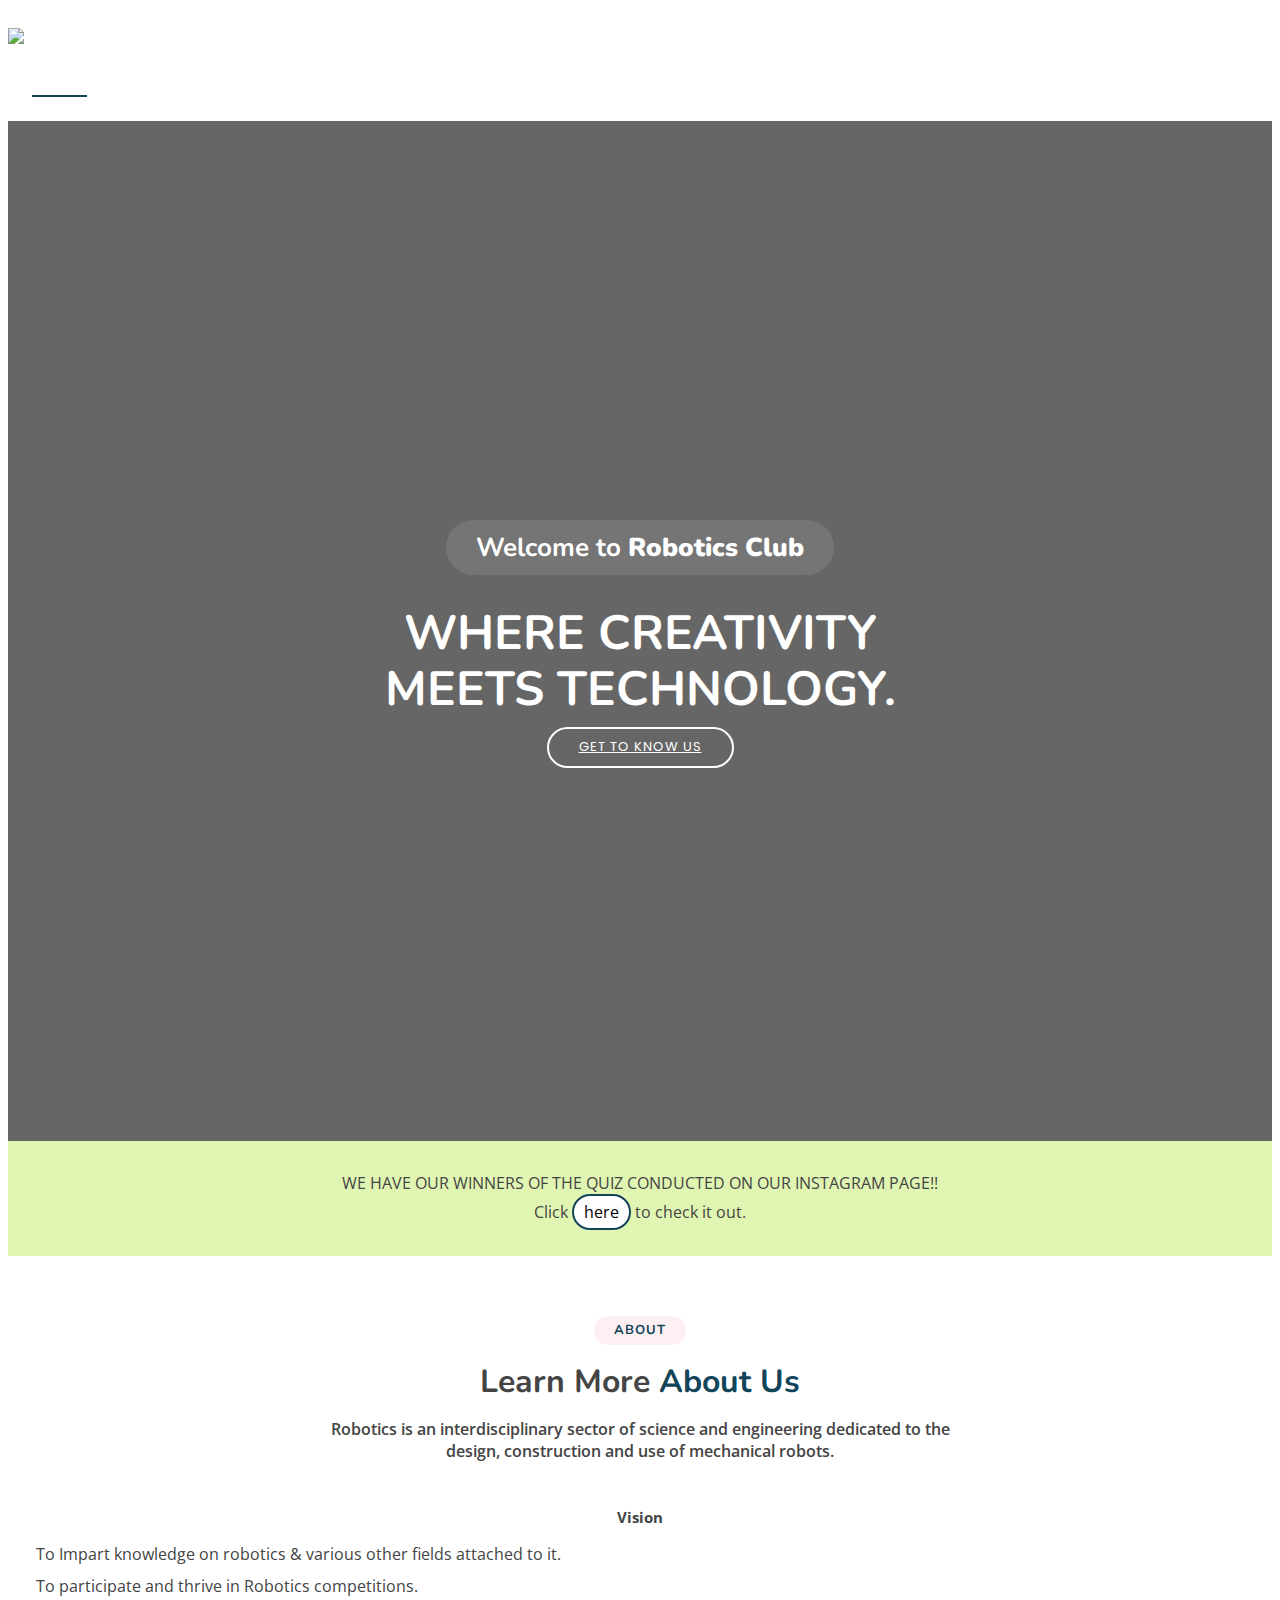
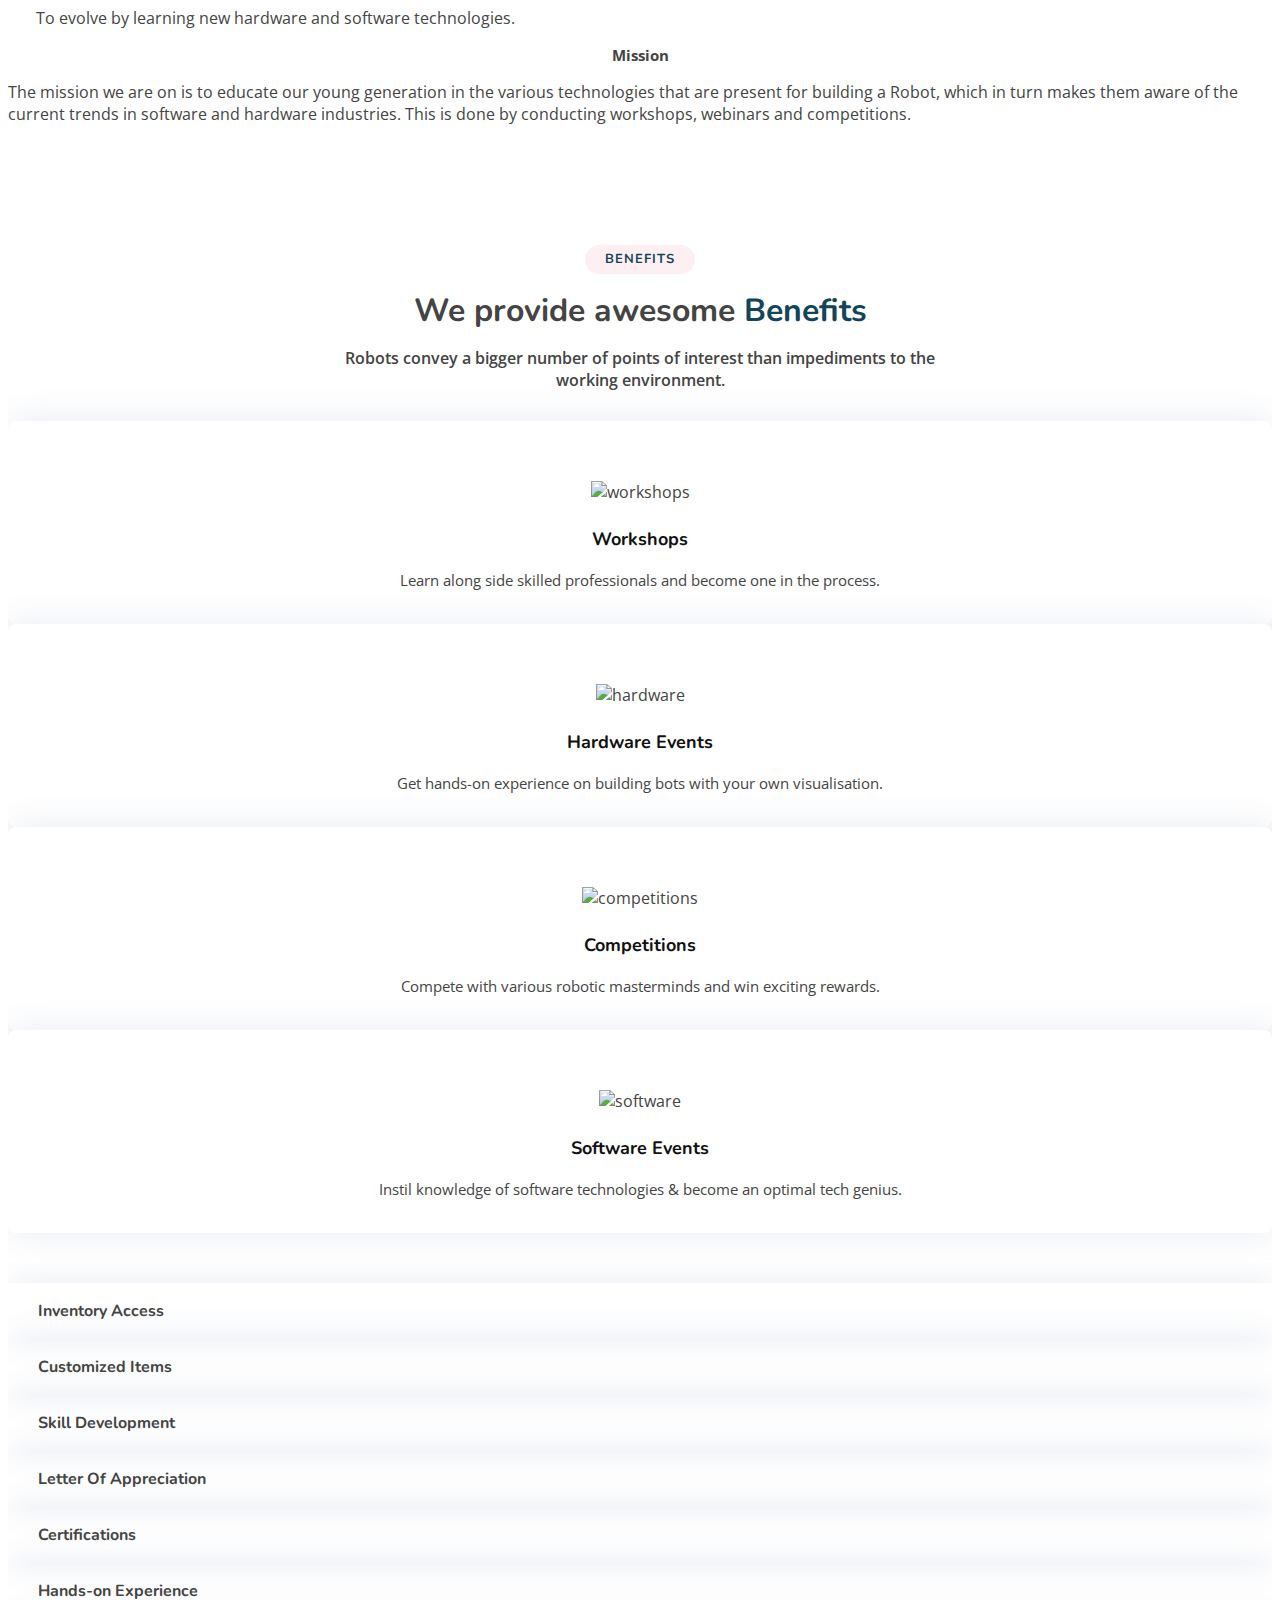
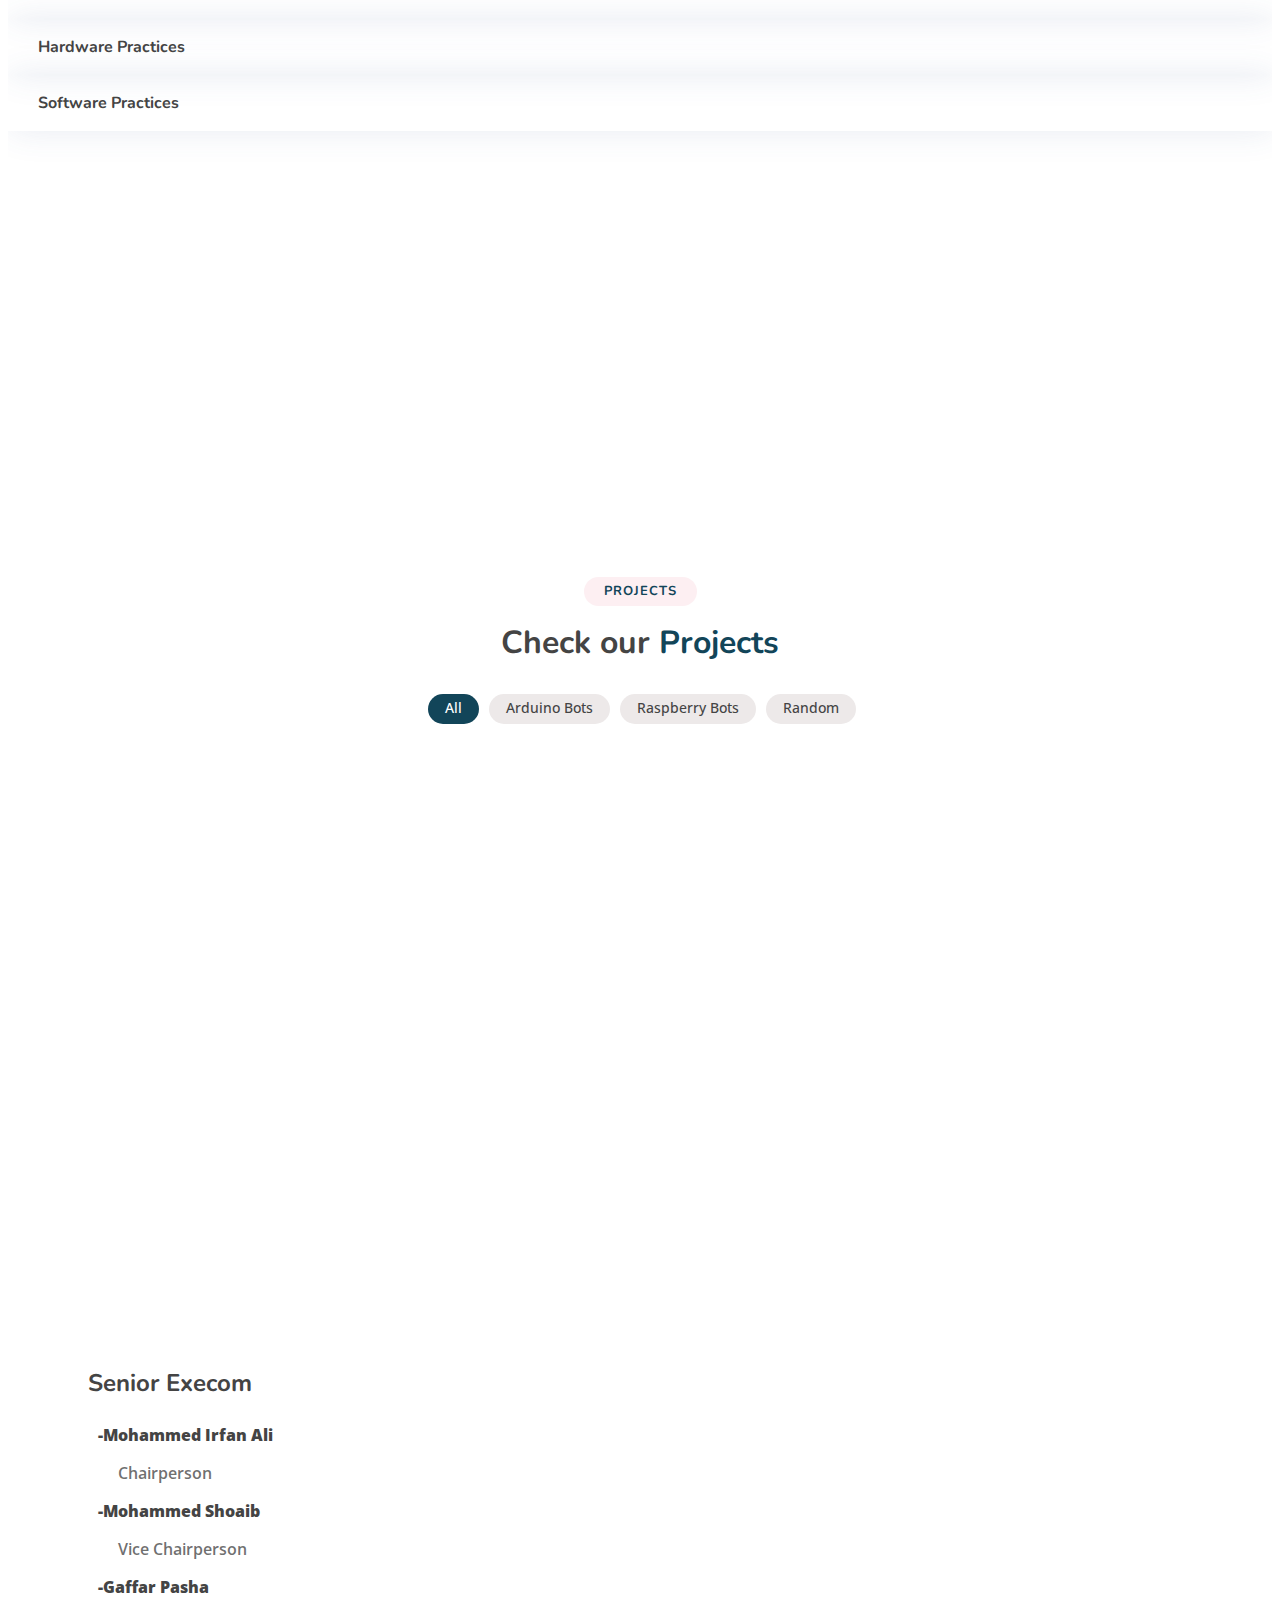
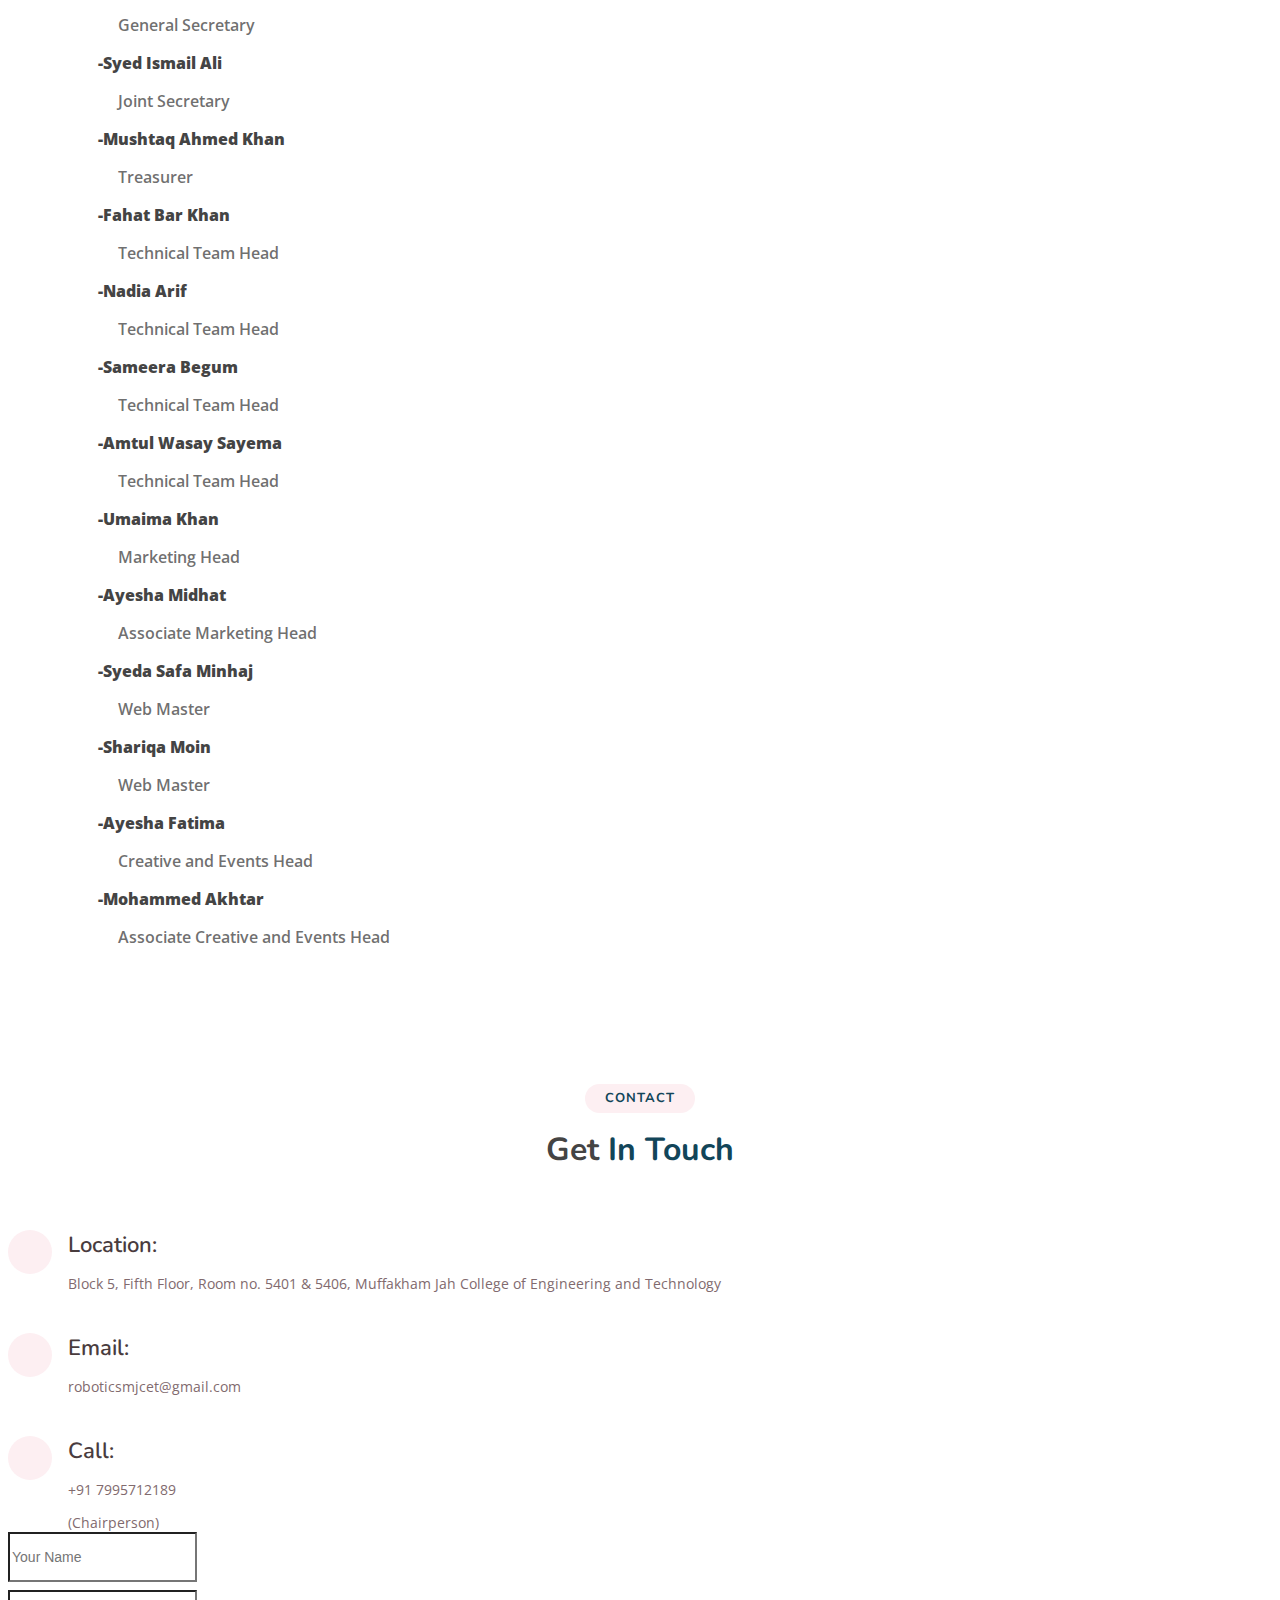
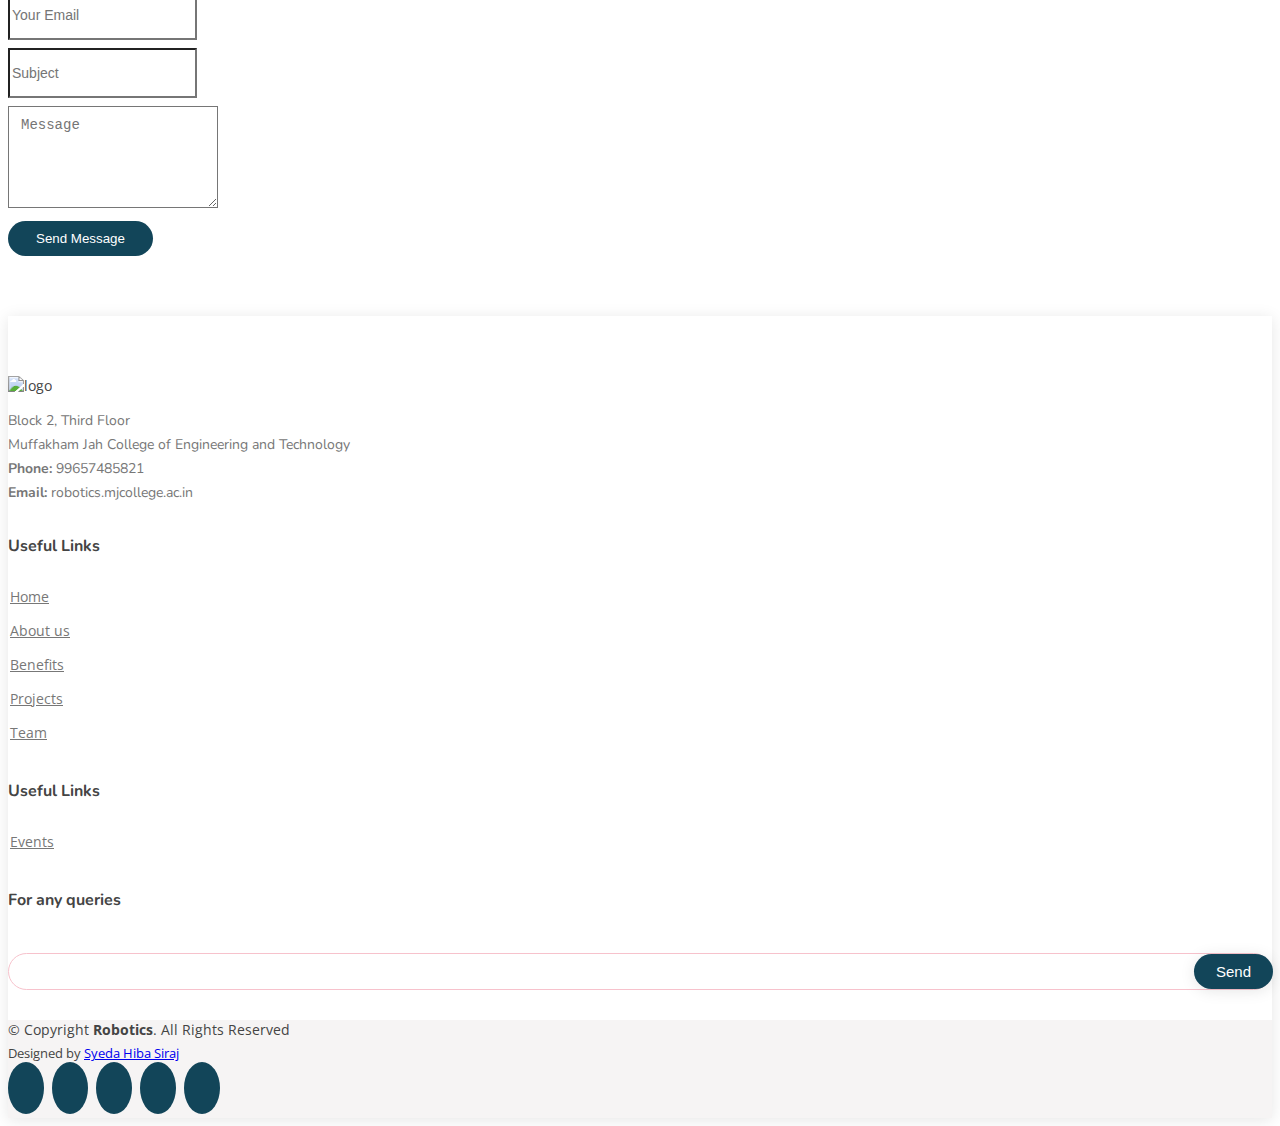
==== commit a125f5f1: "Update index.html" ====
--- a/index.html
+++ b/index.html
@@ -70,7 +70,7 @@
             <li><a class="nav-link scrollto" href="#services">Benefits</a></li>
             <li><a class="nav-link scrollto" href="#portfolio">Projects</a></li>
             <li><a class="nav-link scrollto" href="#team">Team</a></li>
-            <li><a href="#" style="text-decoration: none">Events</a></li>
+            <li><a href="events.html" style="text-decoration: none">Events</a></li>
             <!-- <li class="dropdown"><a href="#"><span>Drop Down</span> <i class="bi bi-chevron-down"></i></a>
             <ul>
               <li><a href="#">Drop Down 1</a></li>
@@ -145,8 +145,8 @@
     <main id="main">
       <div class="registration">
         <p>
-          WE ARE RECRUITING!!<br />
-          Click <a class = "here" href="indexr.html" target="_blank">here</a> to register for the interviews.
+          WE HAVE OUR WINNERS OF THE QUIZ CONDUCTED ON OUR INSTAGRAM PAGE!!<br />
+          Click <a class = "here" href="leaderBoard.jpg" target="_blank">here</a> to check it out.
         </p>
       </div>
       <!-- ======= About Section ======= -->
@@ -397,7 +397,7 @@
               active participation in various workshops, contests and tutorials
               to develop their interest in Robotics.
             </p>
-            <a class="cta-btn" href="https://roboticsmjcet.github.io/roboticsMjcet/indexr.html" target="_blank">Register Here</a>
+            <a class="cta-btn" href="https://docs.google.com/forms/d/e/1FAIpQLSev112iSNTy9XYPjp3Pc_rRxi1pWZpjXvSFcp6TzL8g_CbNOA/viewform?usp=sf_link" target="_blank">Register Here</a>
           </div>
         </div>
       </section>
@@ -1331,7 +1331,7 @@
               <h4 class="mt-3">Useful Links</h4>
               <ul>
                 <li>
-                  <i class="bx bx-chevron-right"></i> <a href="#">Events</a>
+                  <i class="bx bx-chevron-right"></i> <a href="events.html">Events</a>
                 </li>
                 <!-- <li><i class="bx bx-chevron-right"></i> <a href="#"></a></li>
               <li><i class="bx bx-chevron-right"></i> <a href="#">Product Management</a></li>
@@ -1372,11 +1372,11 @@
           </div>
         </div>
         <div class="social-links text-center text-md-right pt-3 pt-md-0">
-          <a href="#" class="twitter"><i class="bx bxl-twitter"></i></a>
-          <a href="#" class="facebook"><i class="bx bxl-facebook"></i></a>
-          <a href="#" class="instagram"><i class="bx bxl-instagram"></i></a>
-          <a href="#" class="google-plus"><i class="bx bxl-skype"></i></a>
-          <a href="#" class="linkedin"><i class="bx bxl-linkedin"></i></a>
+          <a href="https://twitter.com/RoboticsMJCET" class="twitter" target = "_blank"><i class="bx bxl-twitter"></i></a>
+          <a href="https://www.facebook.com/roboticsmjcet/" class="facebook" target = "_blank"><i class="bx bxl-facebook"></i></a>
+          <a href="https://www.instagram.com/roboticsmjcet/?hl=en" class="instagram" target = "_blank"><i class="bx bxl-instagram"></i></a>
+          <a href="https://mjcollege.ac.in/studentChapters/robotics/" class="google-plus" target = "_blank"><i class="bx bxl-skype"></i></a>
+          <a href="https://www.linkedin.com/company/roboticscentermjcet/mycompany/" class="linkedin" target = "_blank"><i class="bx bxl-linkedin"></i></a>
         </div>
       </div>
     </footer>
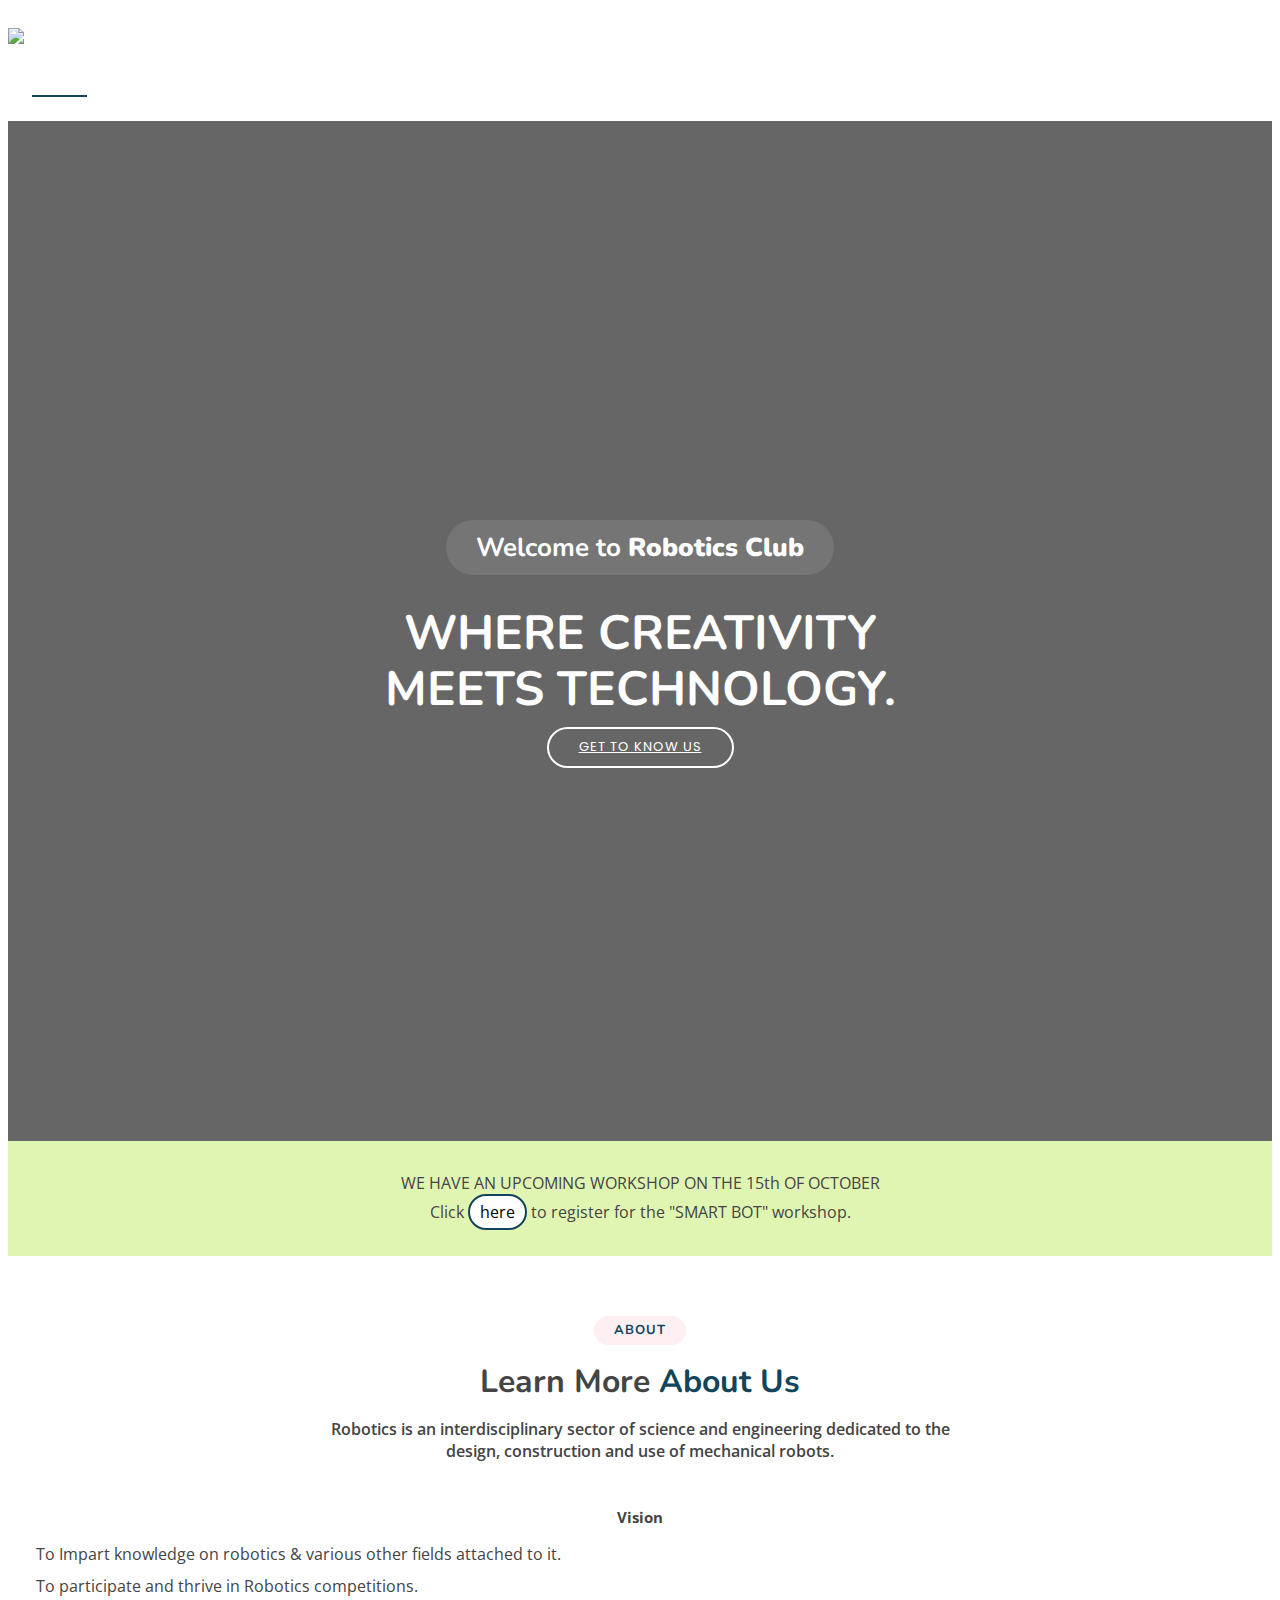
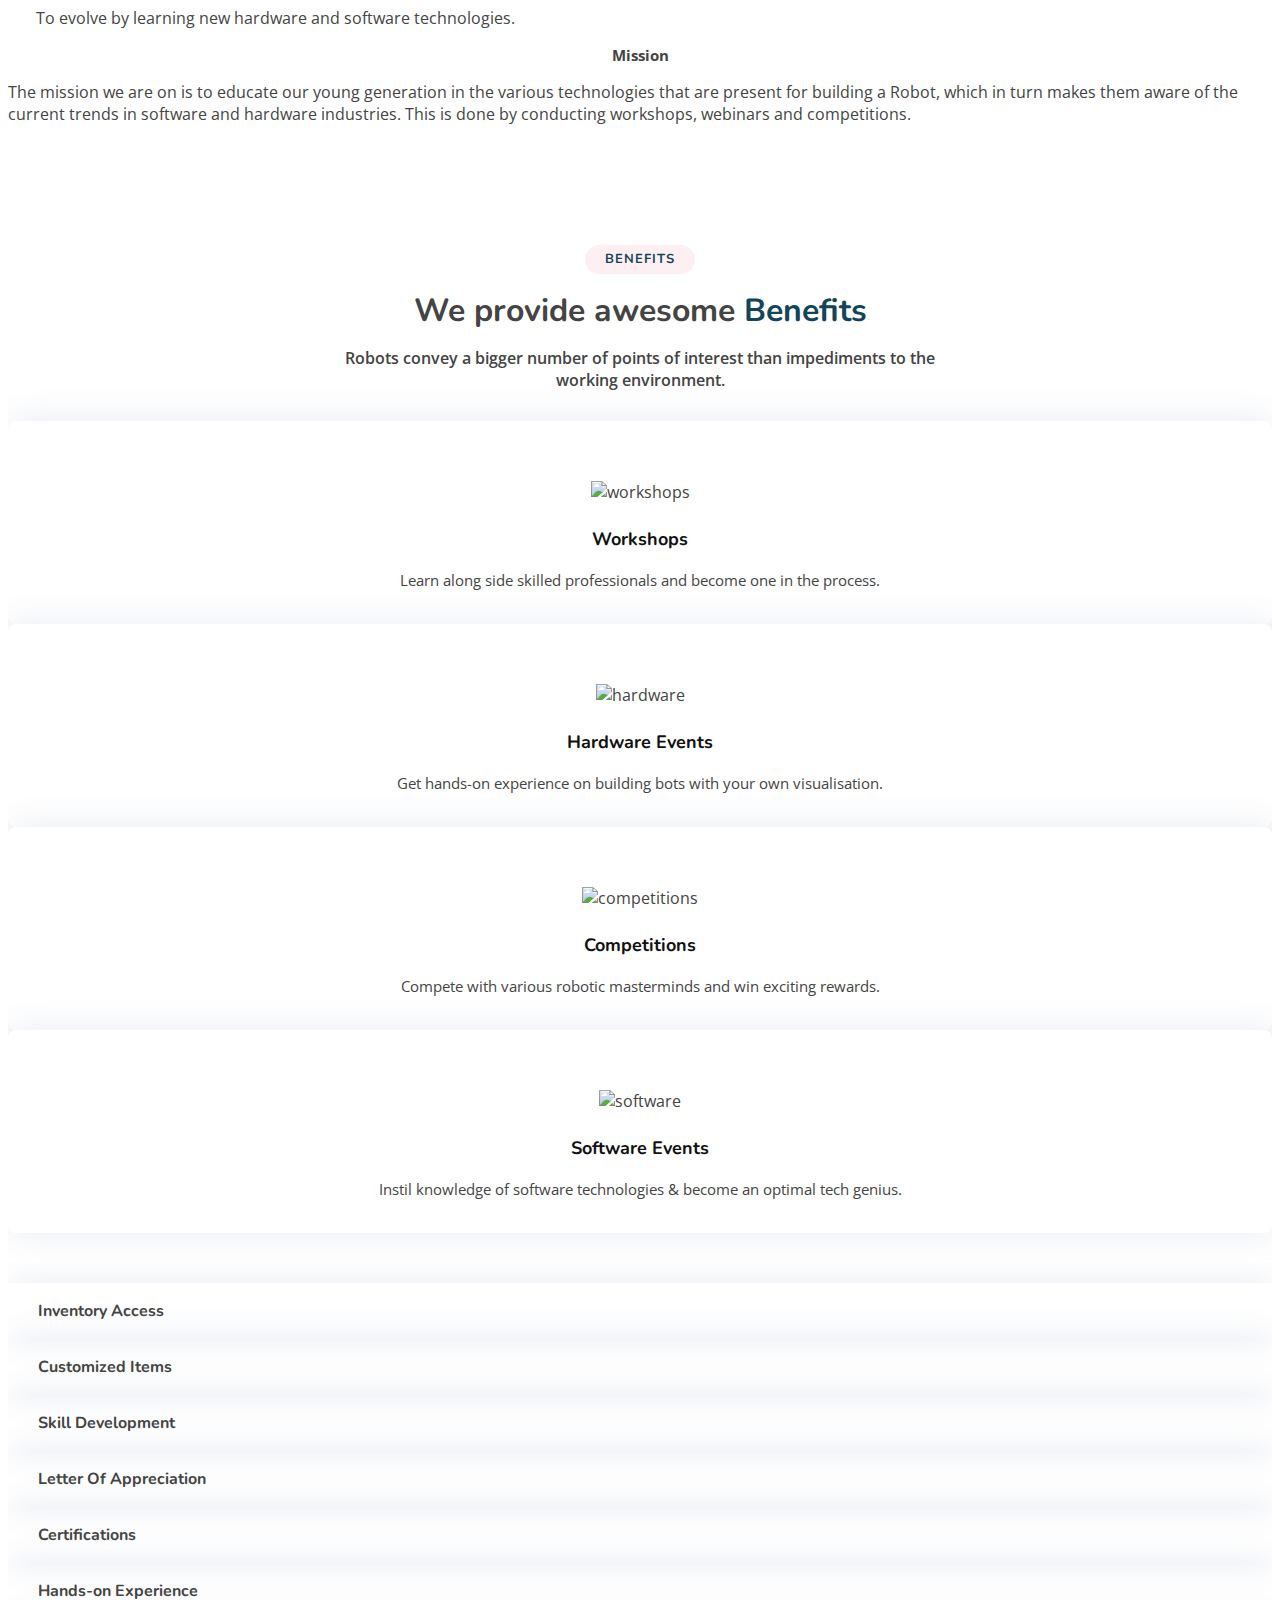
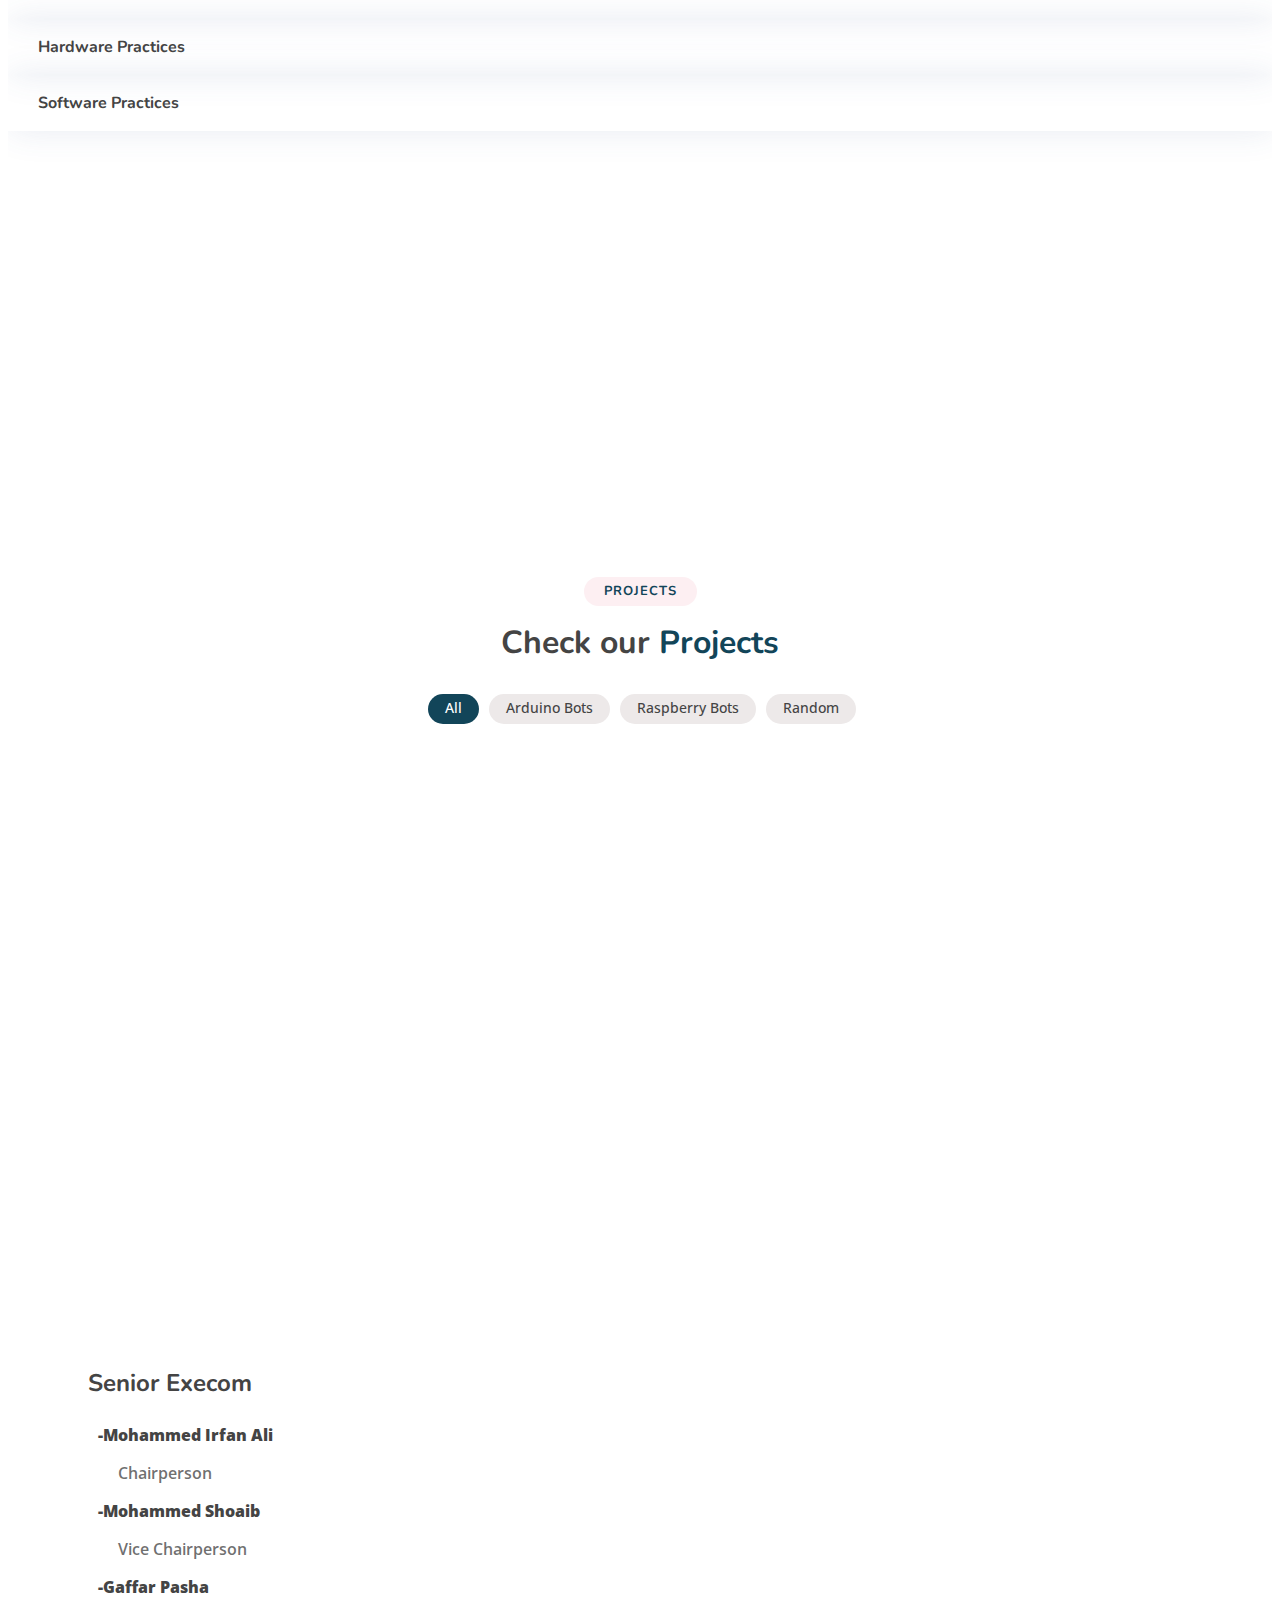
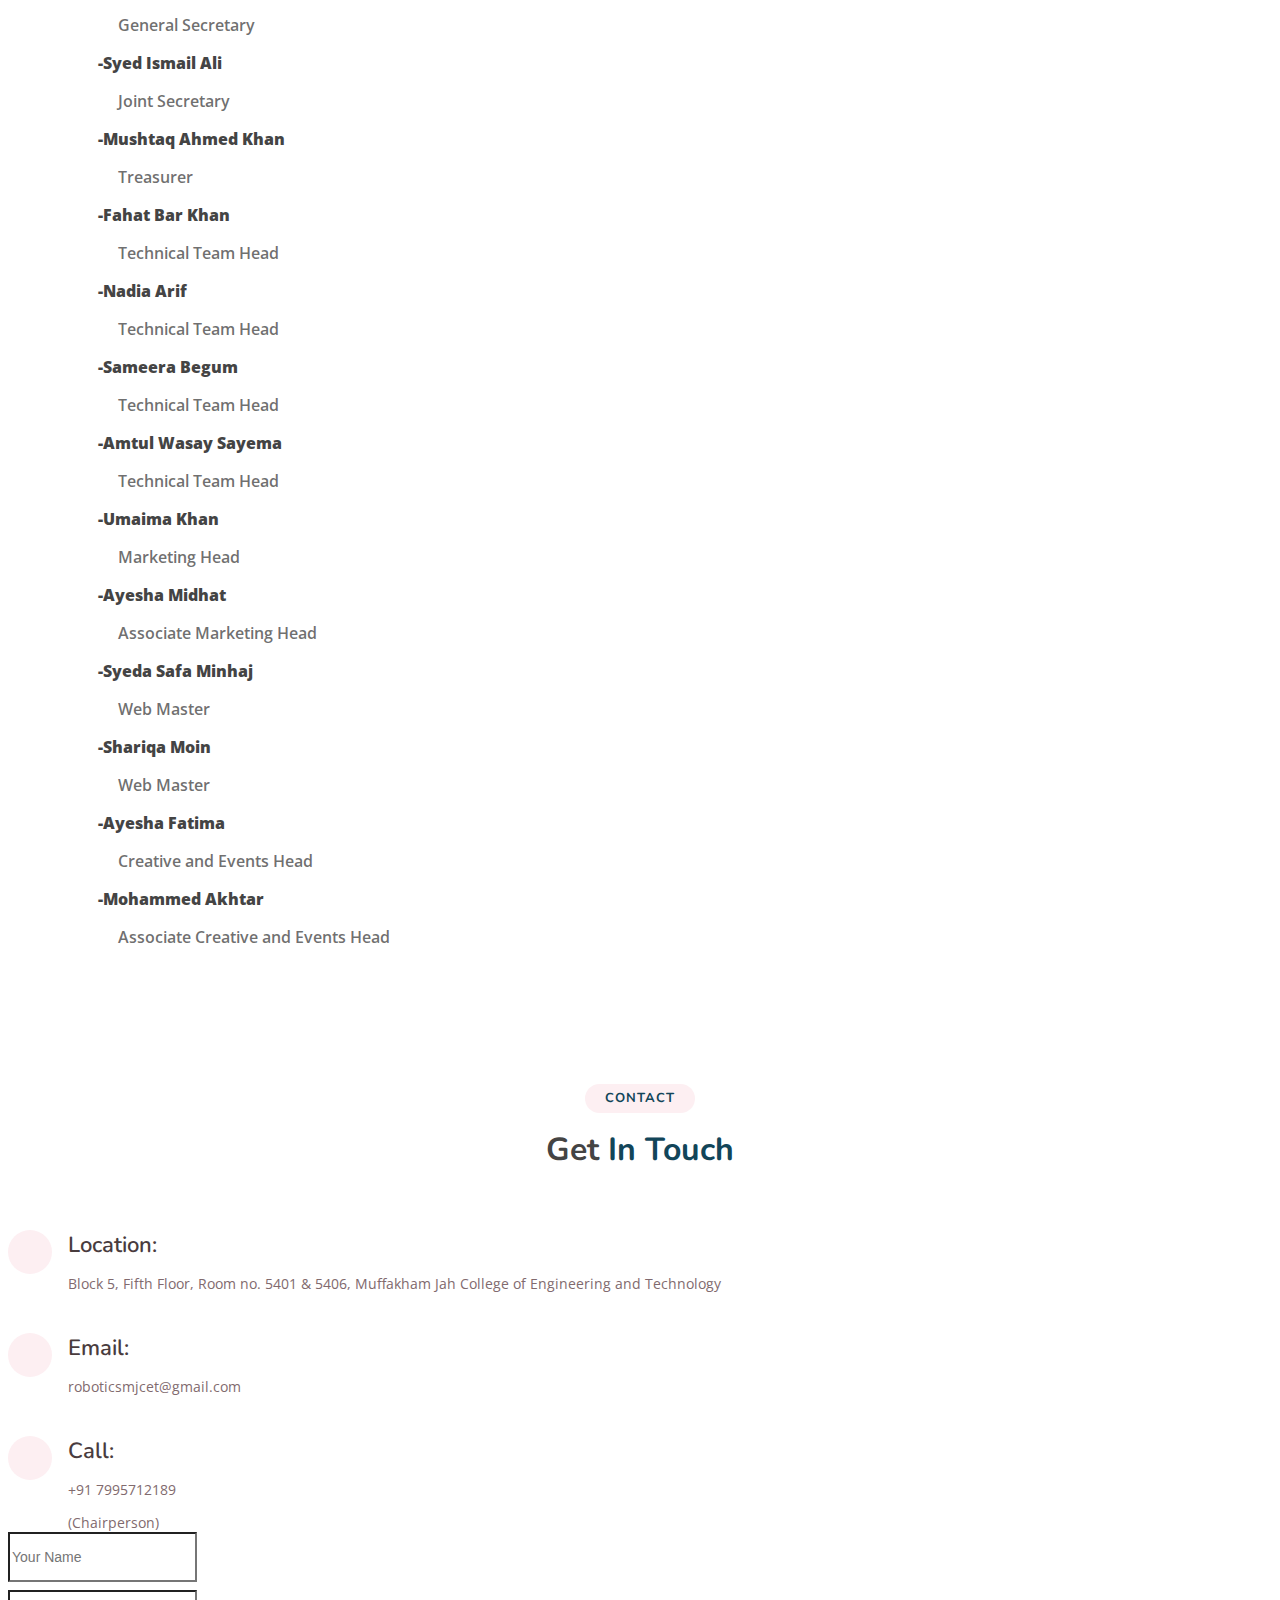
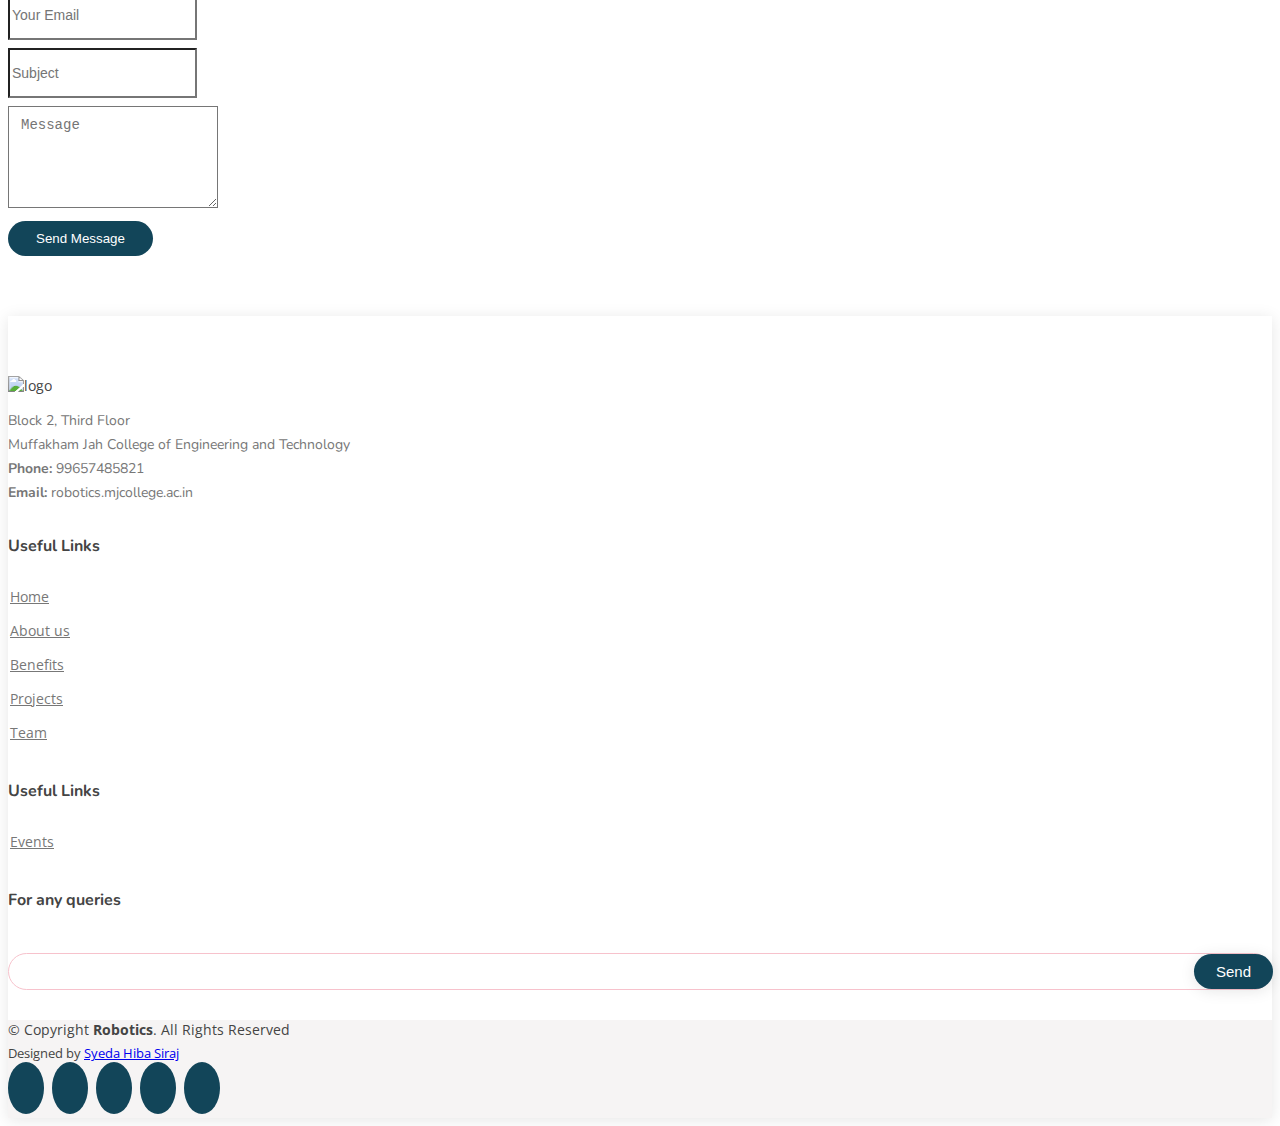
==== commit 821c413d: "Update index.html" ====
--- a/index.html
+++ b/index.html
@@ -145,8 +145,8 @@
     <main id="main">
       <div class="registration">
         <p>
-          WE HAVE OUR WINNERS OF THE QUIZ CONDUCTED ON OUR INSTAGRAM PAGE!!<br />
-          Click <a class = "here" href="leaderBoard.jpg" target="_blank">here</a> to check it out.
+          WE HAVE AN UPCOMING WORKSHOP ON THE 15th OF OCTOBER<br />
+          Click <a class = "here" href="https://docs.google.com/forms/d/e/1FAIpQLSeppl9hzZJYF7zbcDWZc3LR_kJuiNFaLSlB0z1hGi4utex9pA/viewform?usp=sf_link" target="_blank">here</a> to register for the "SMART BOT" workshop.
         </p>
       </div>
       <!-- ======= About Section ======= -->
